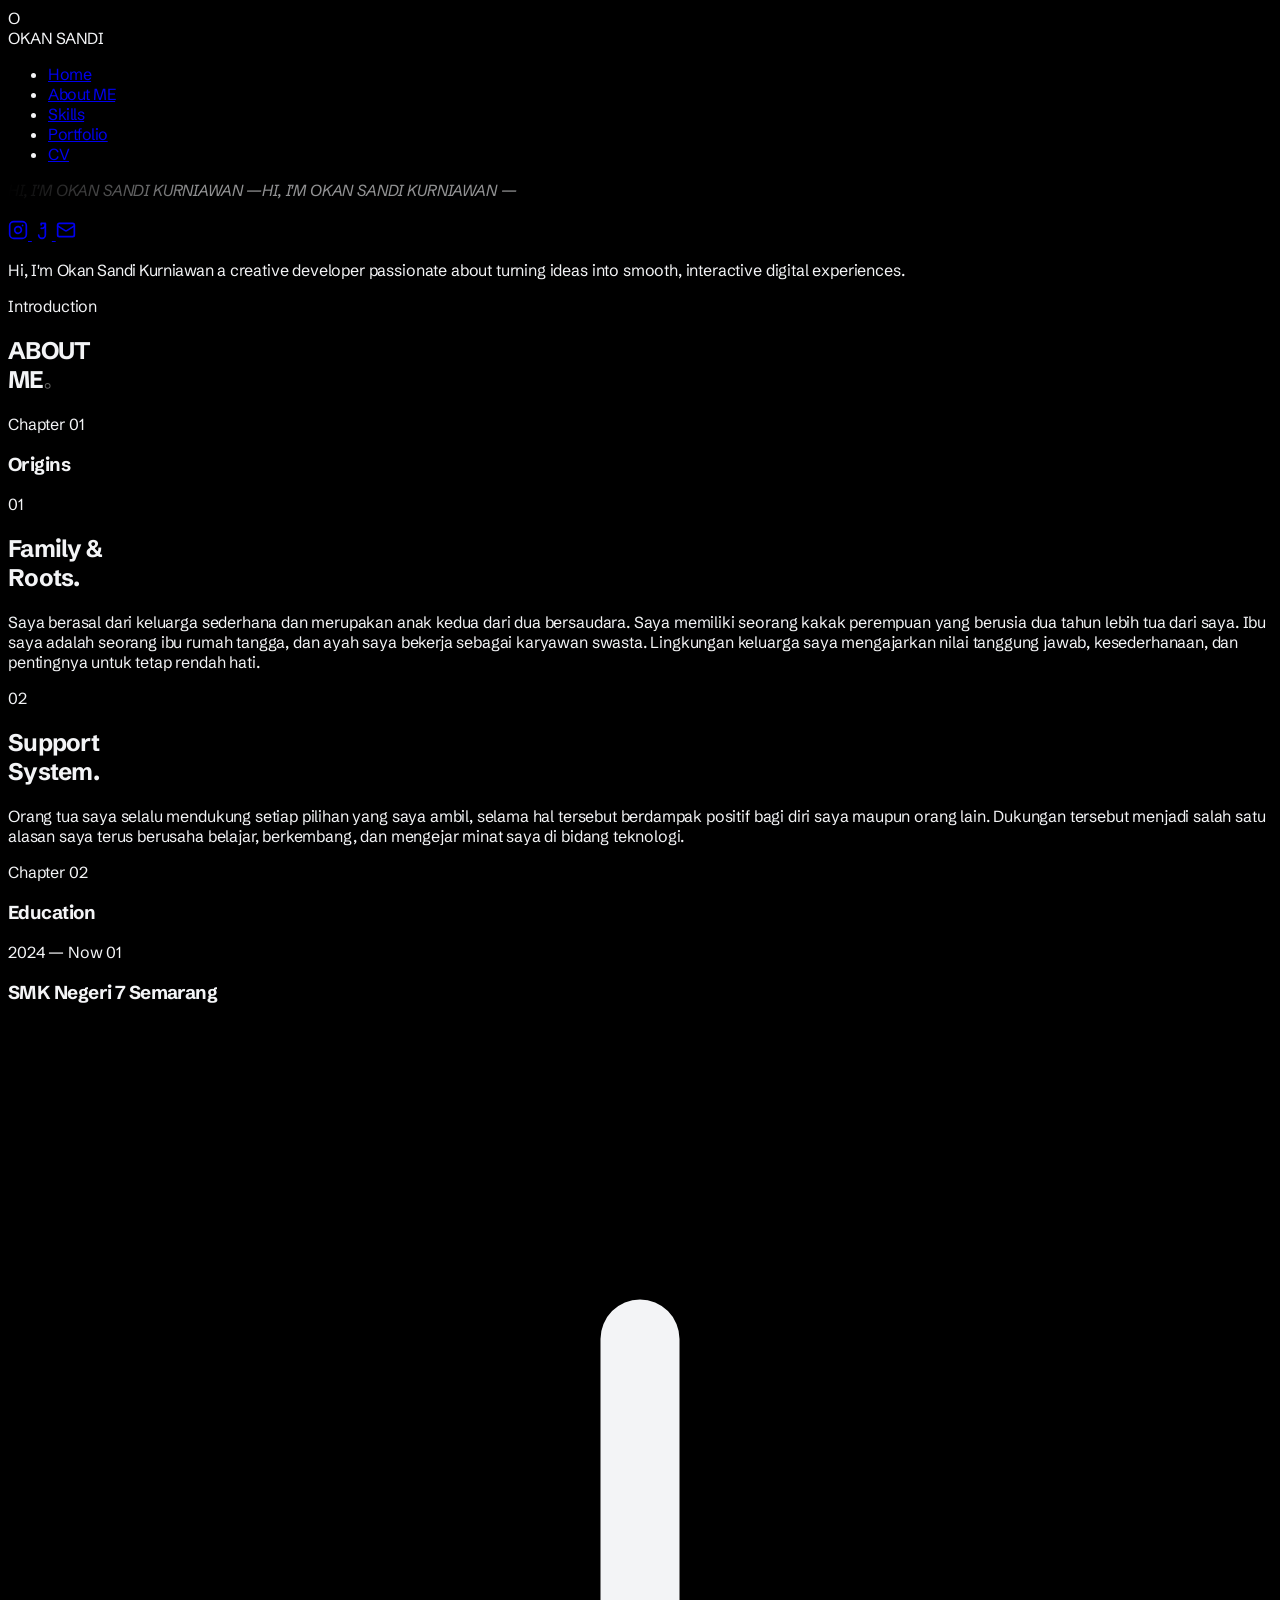
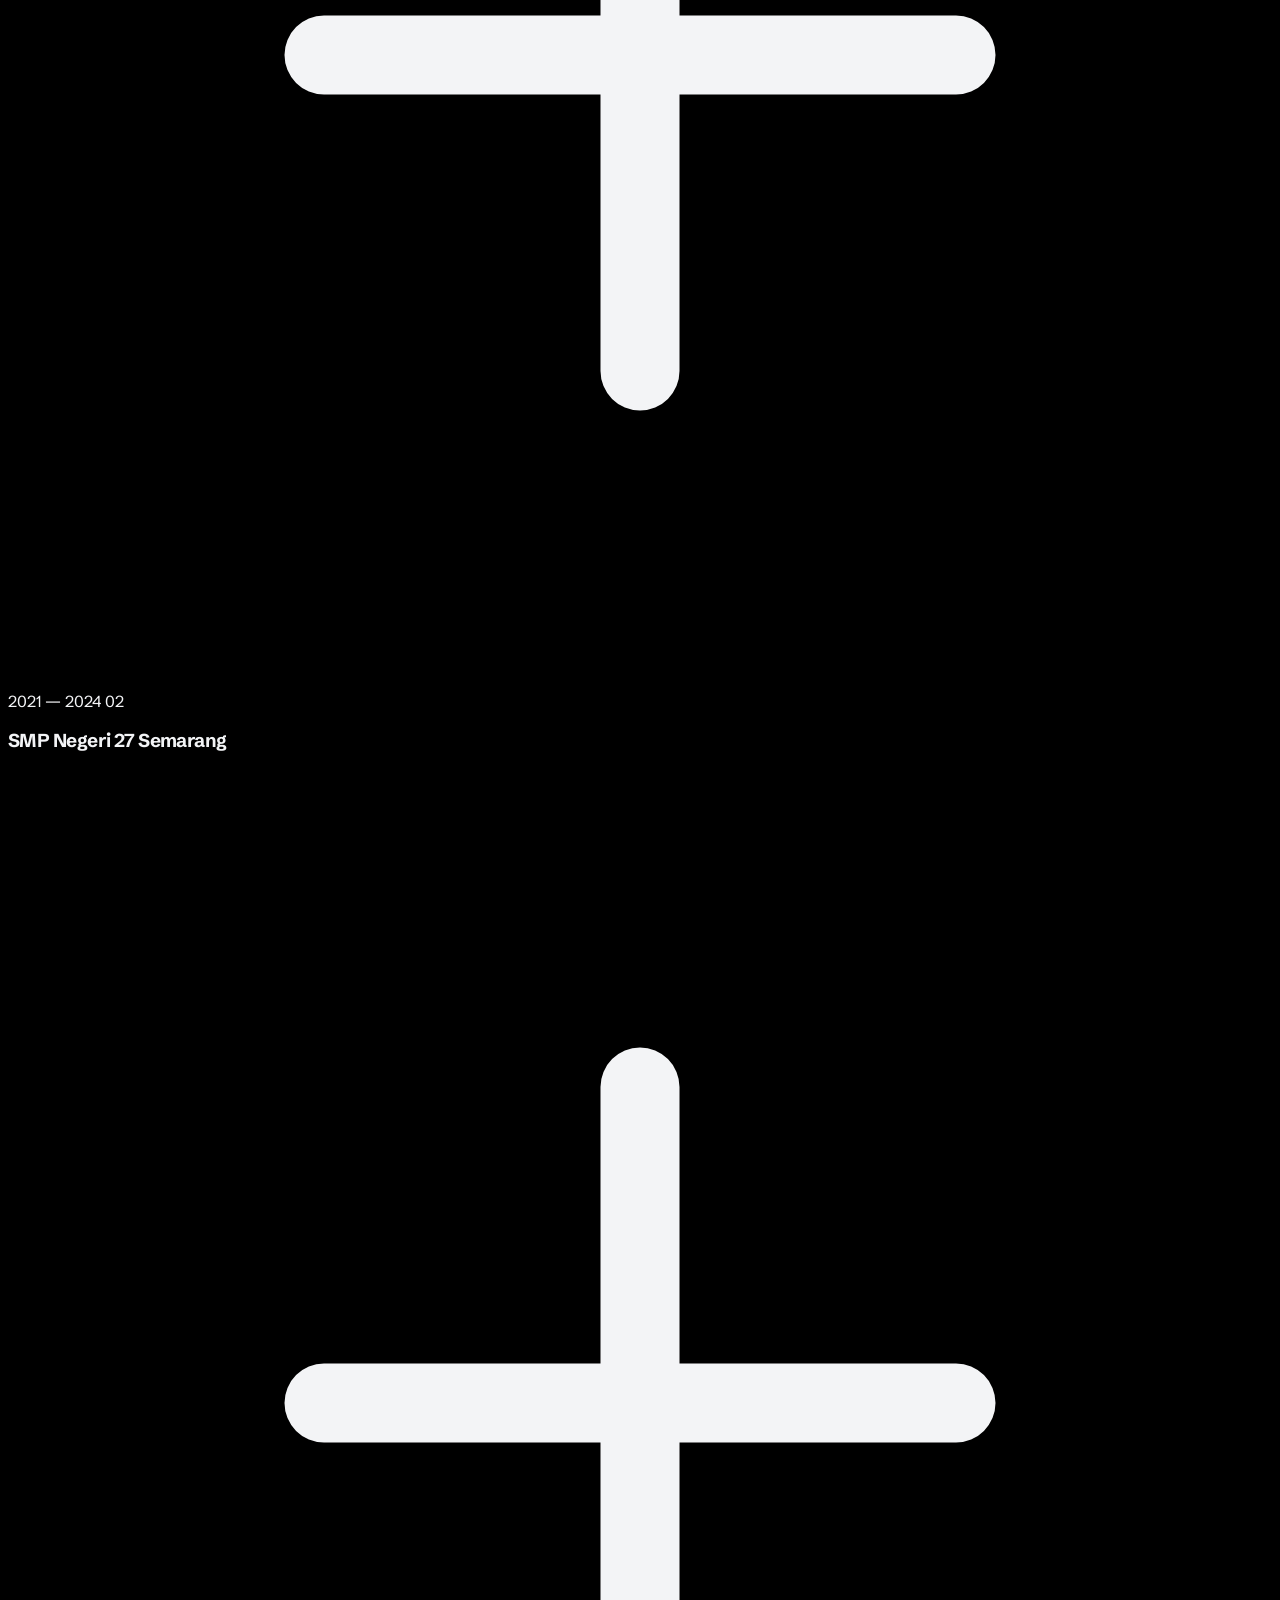
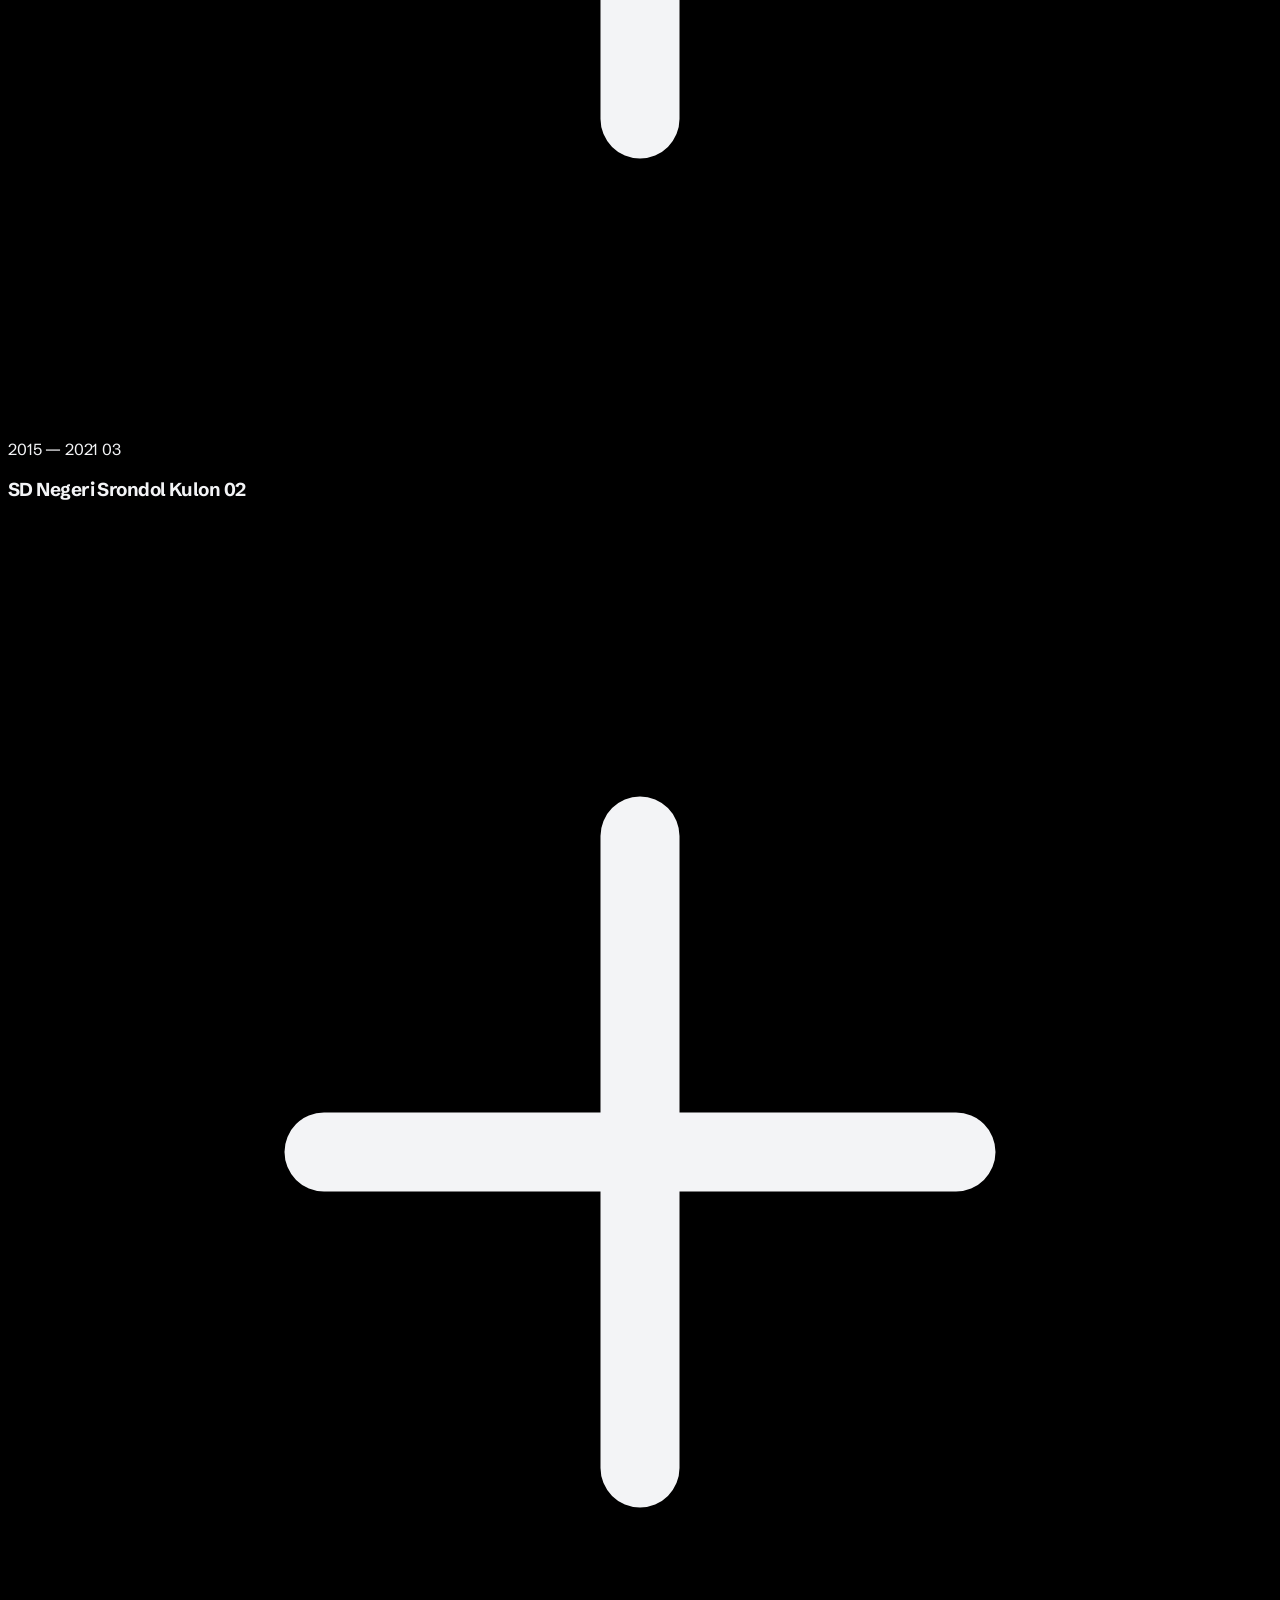
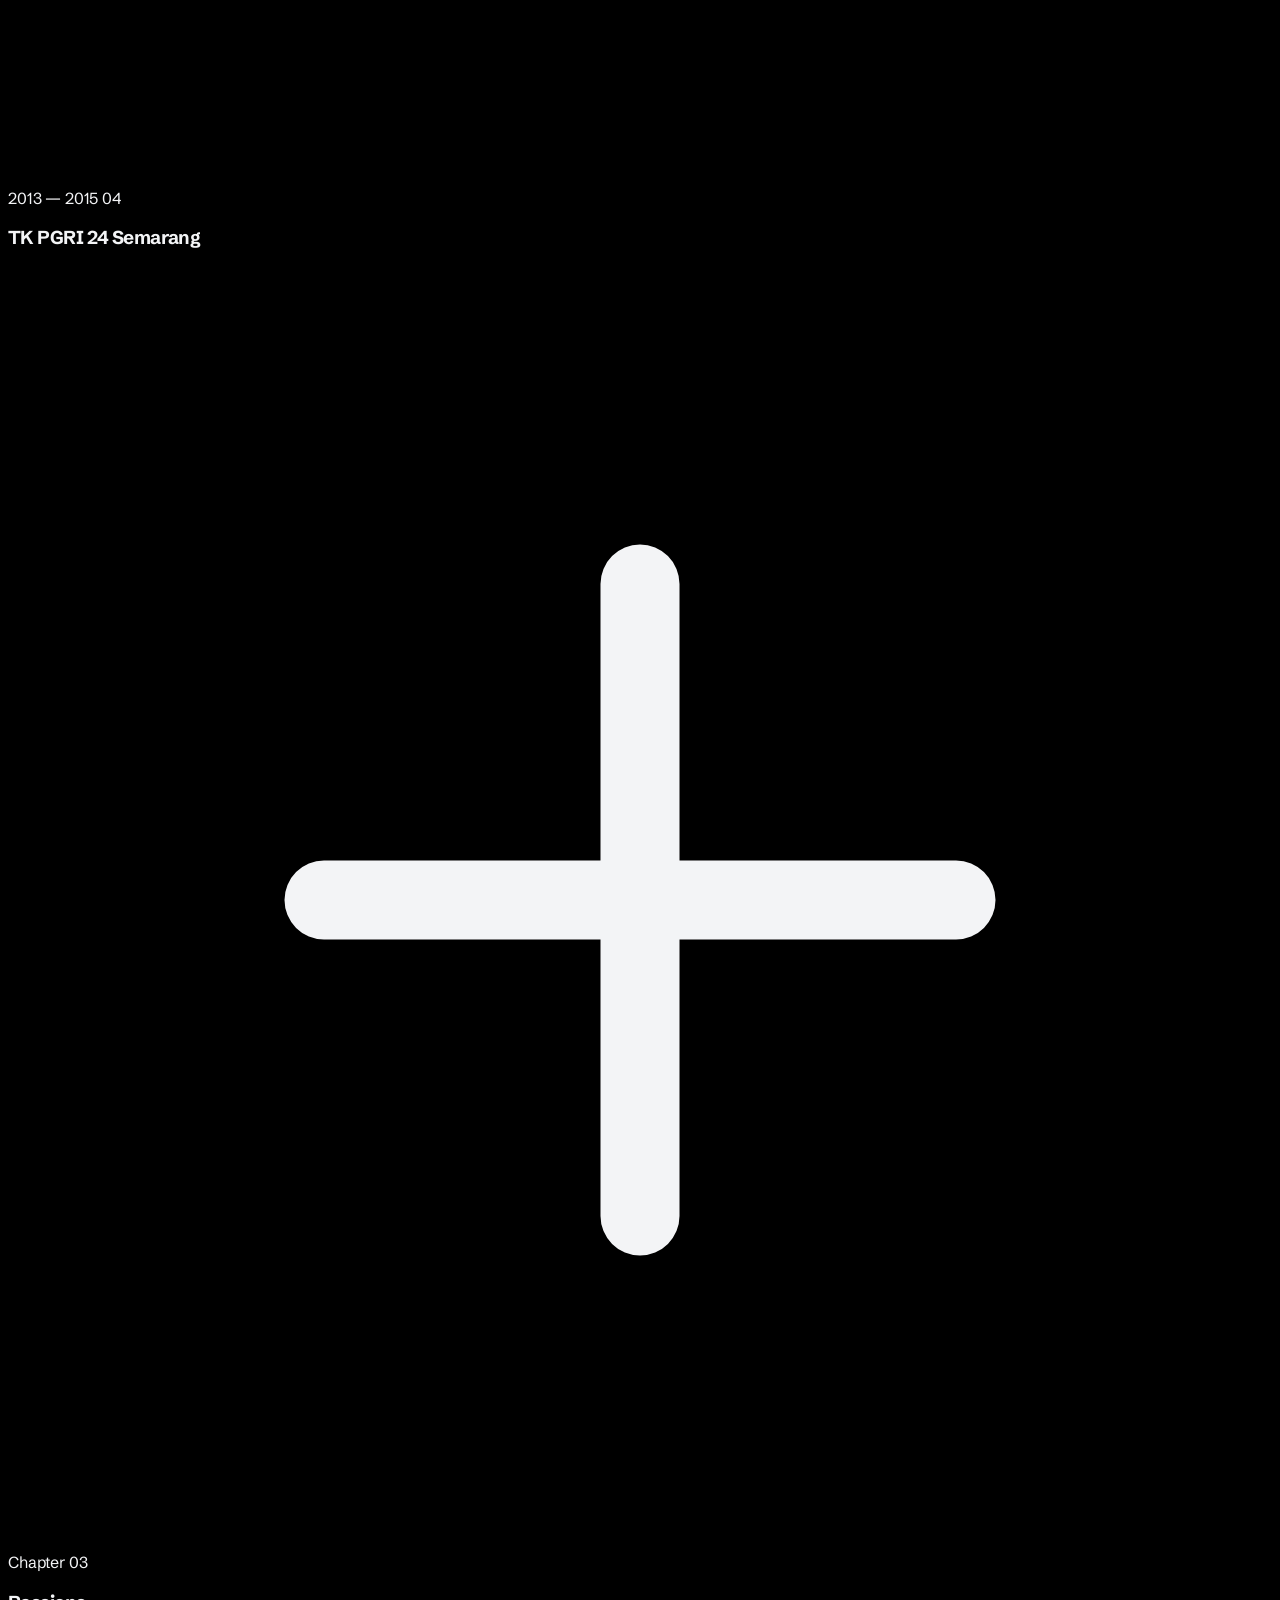
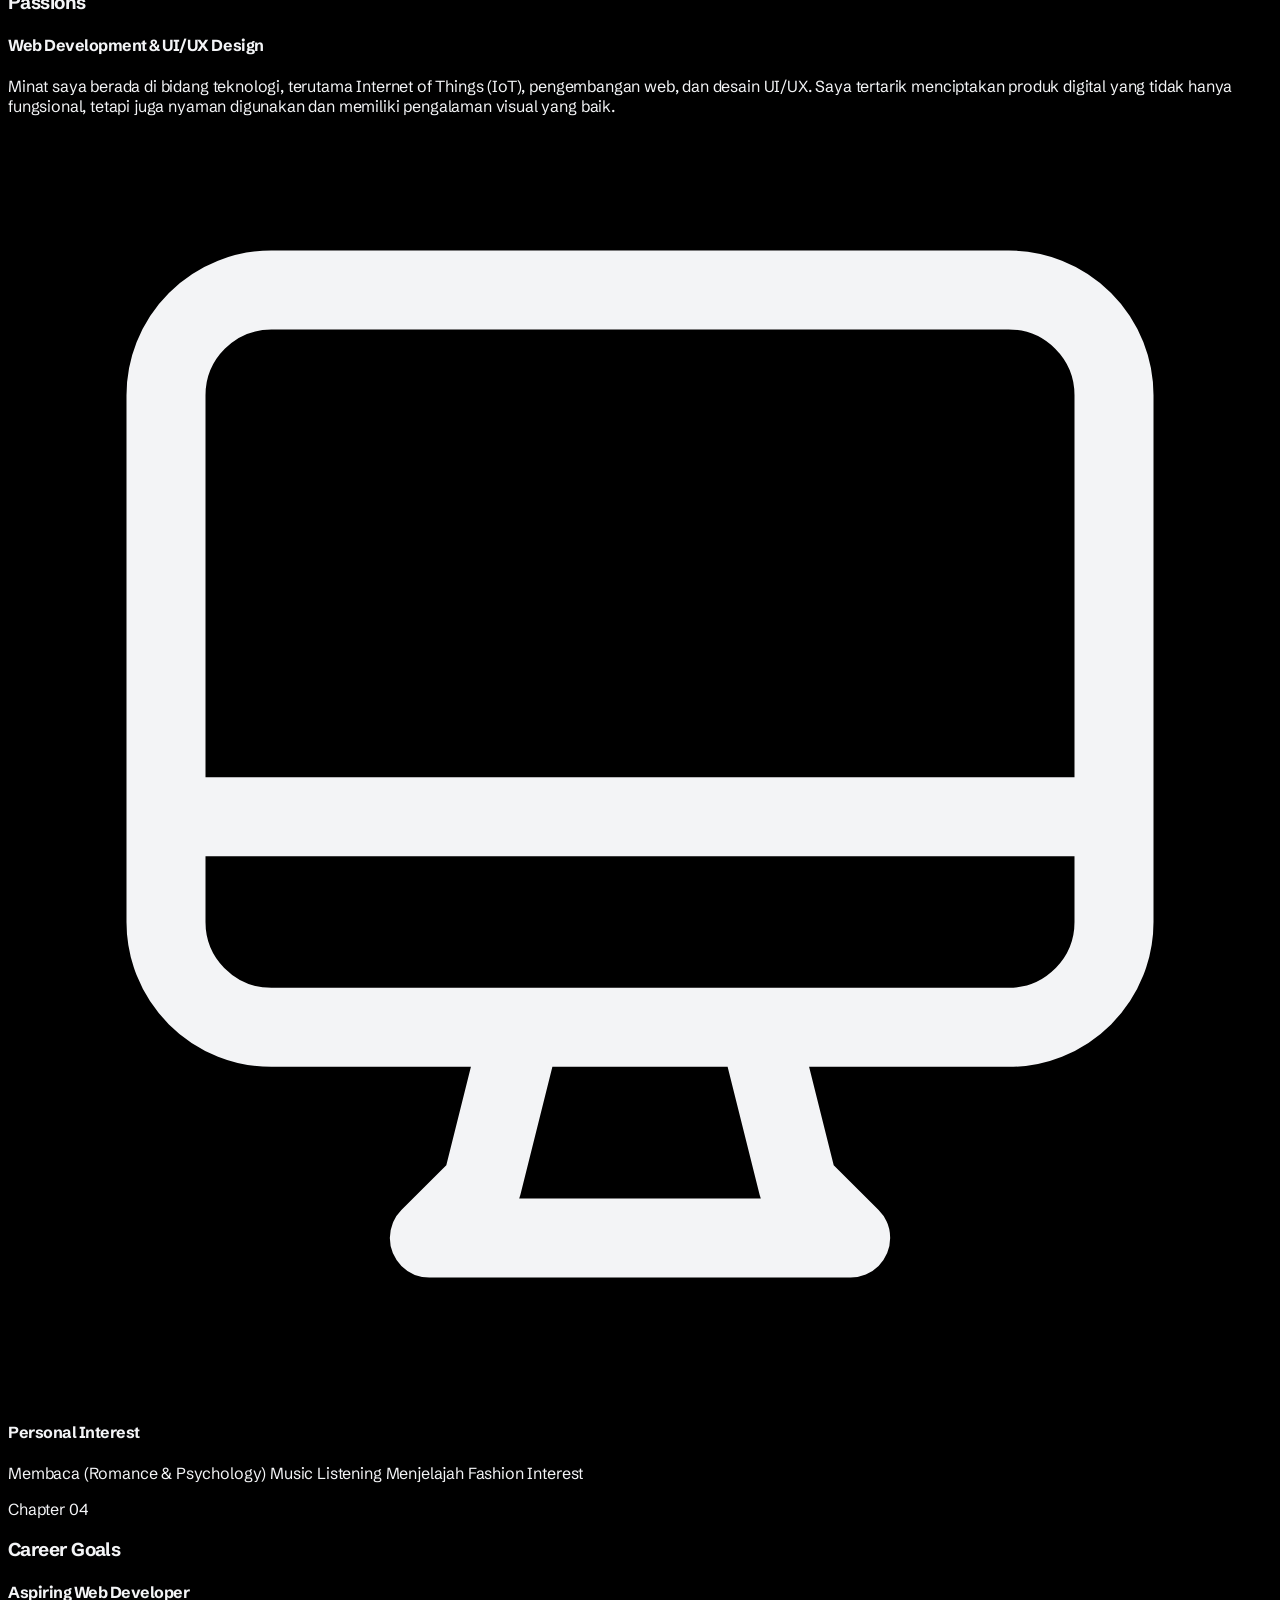
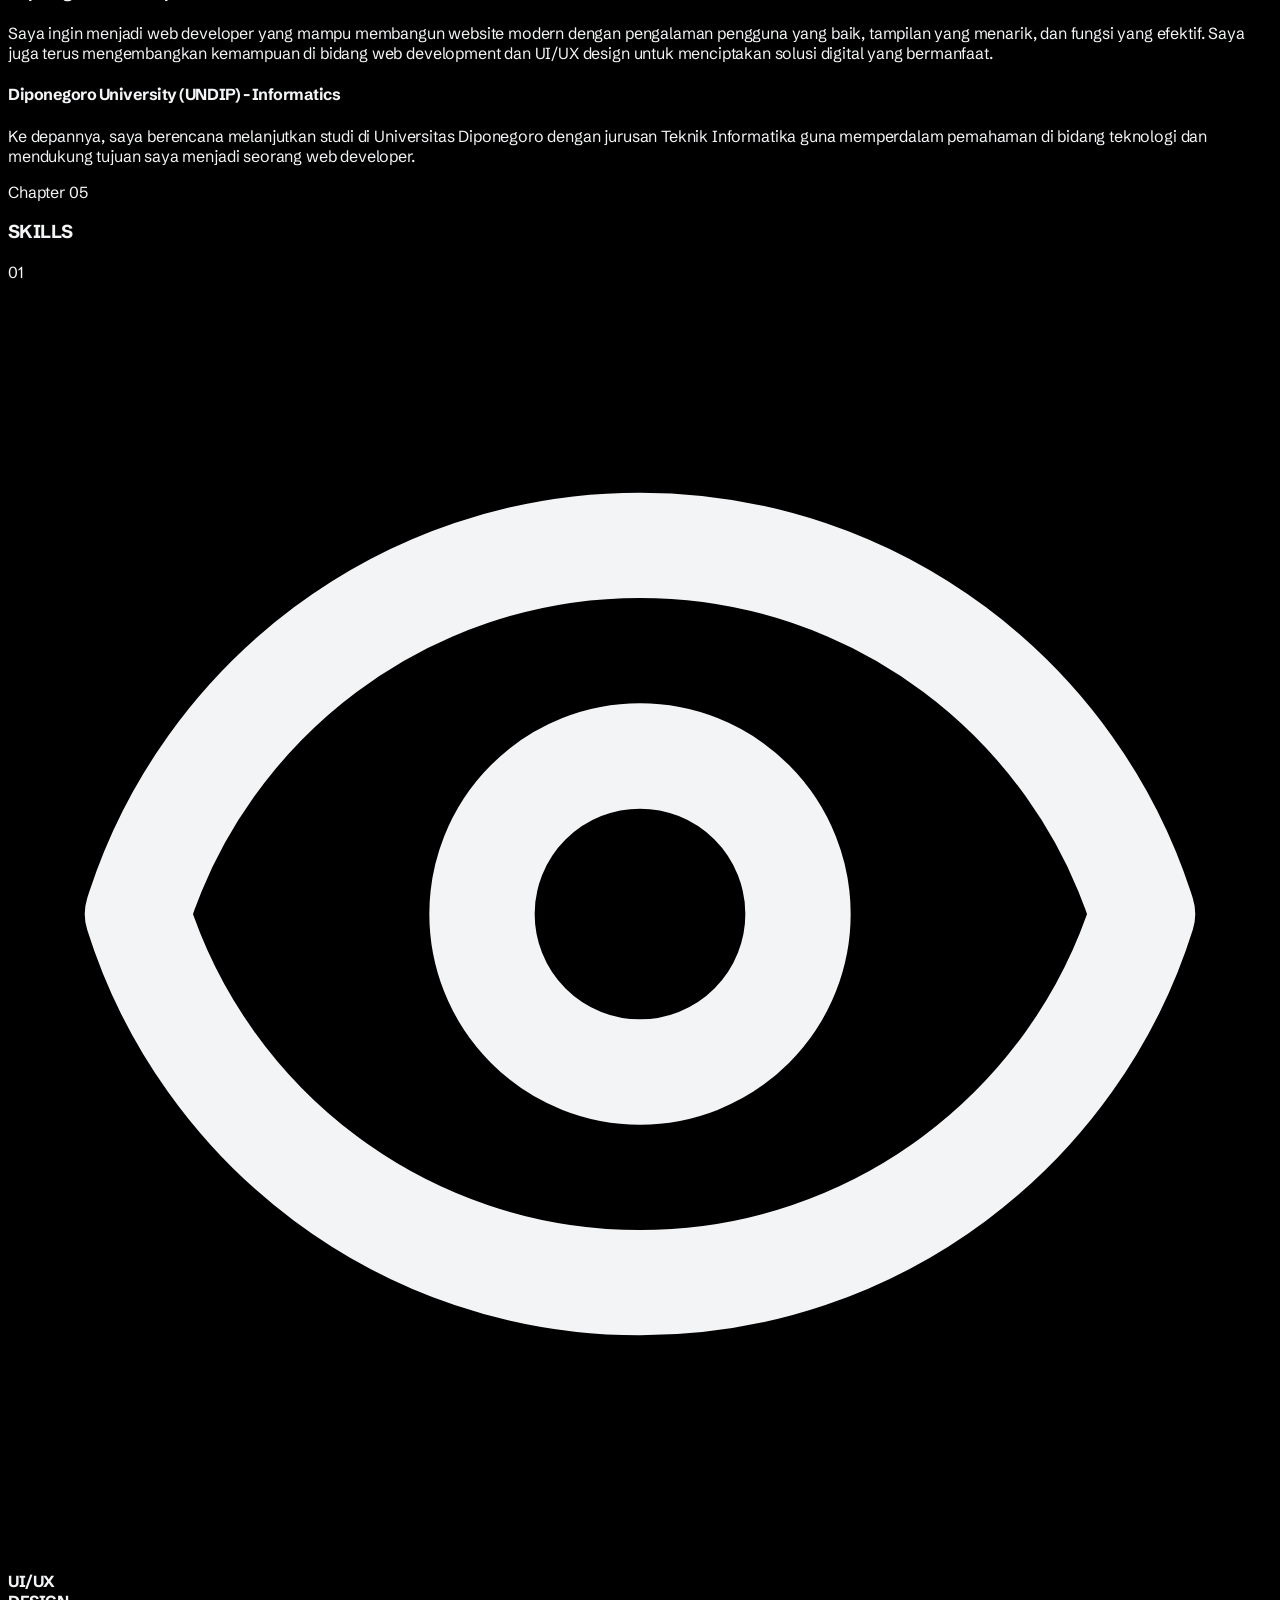
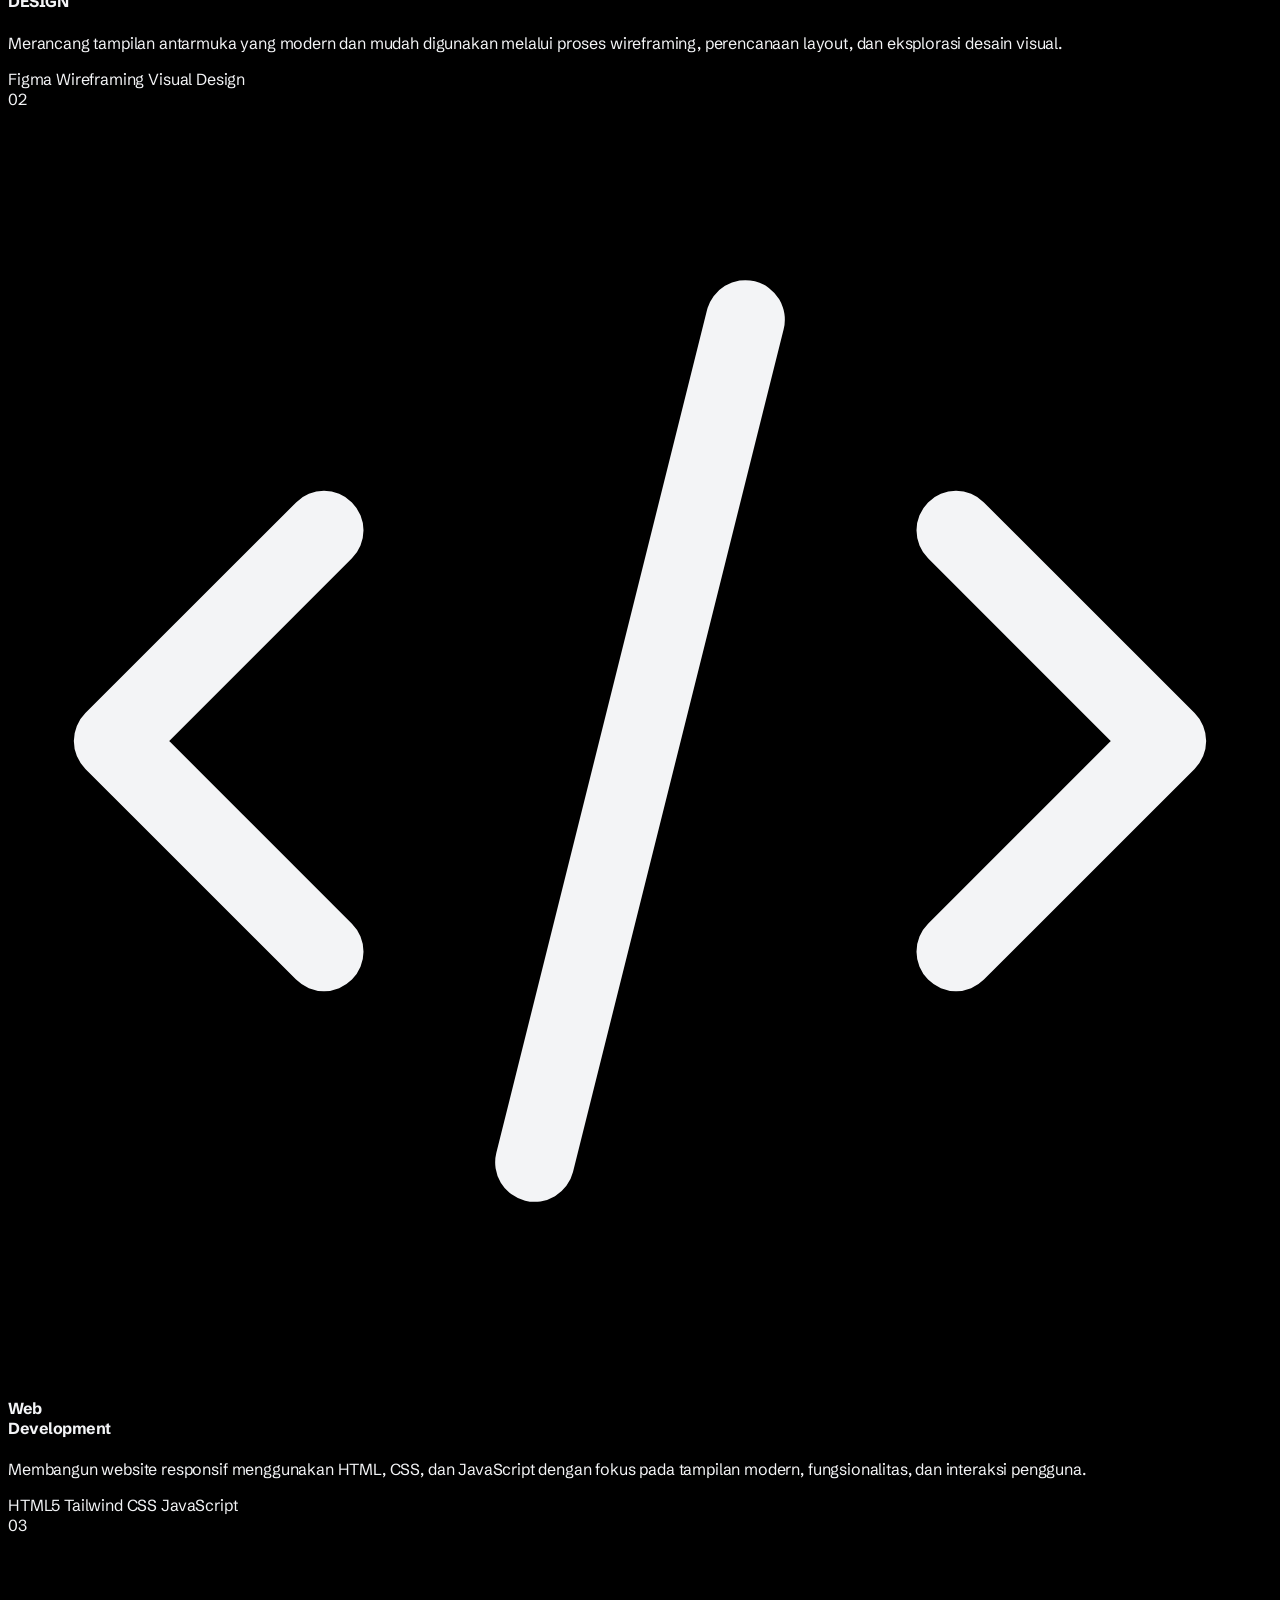
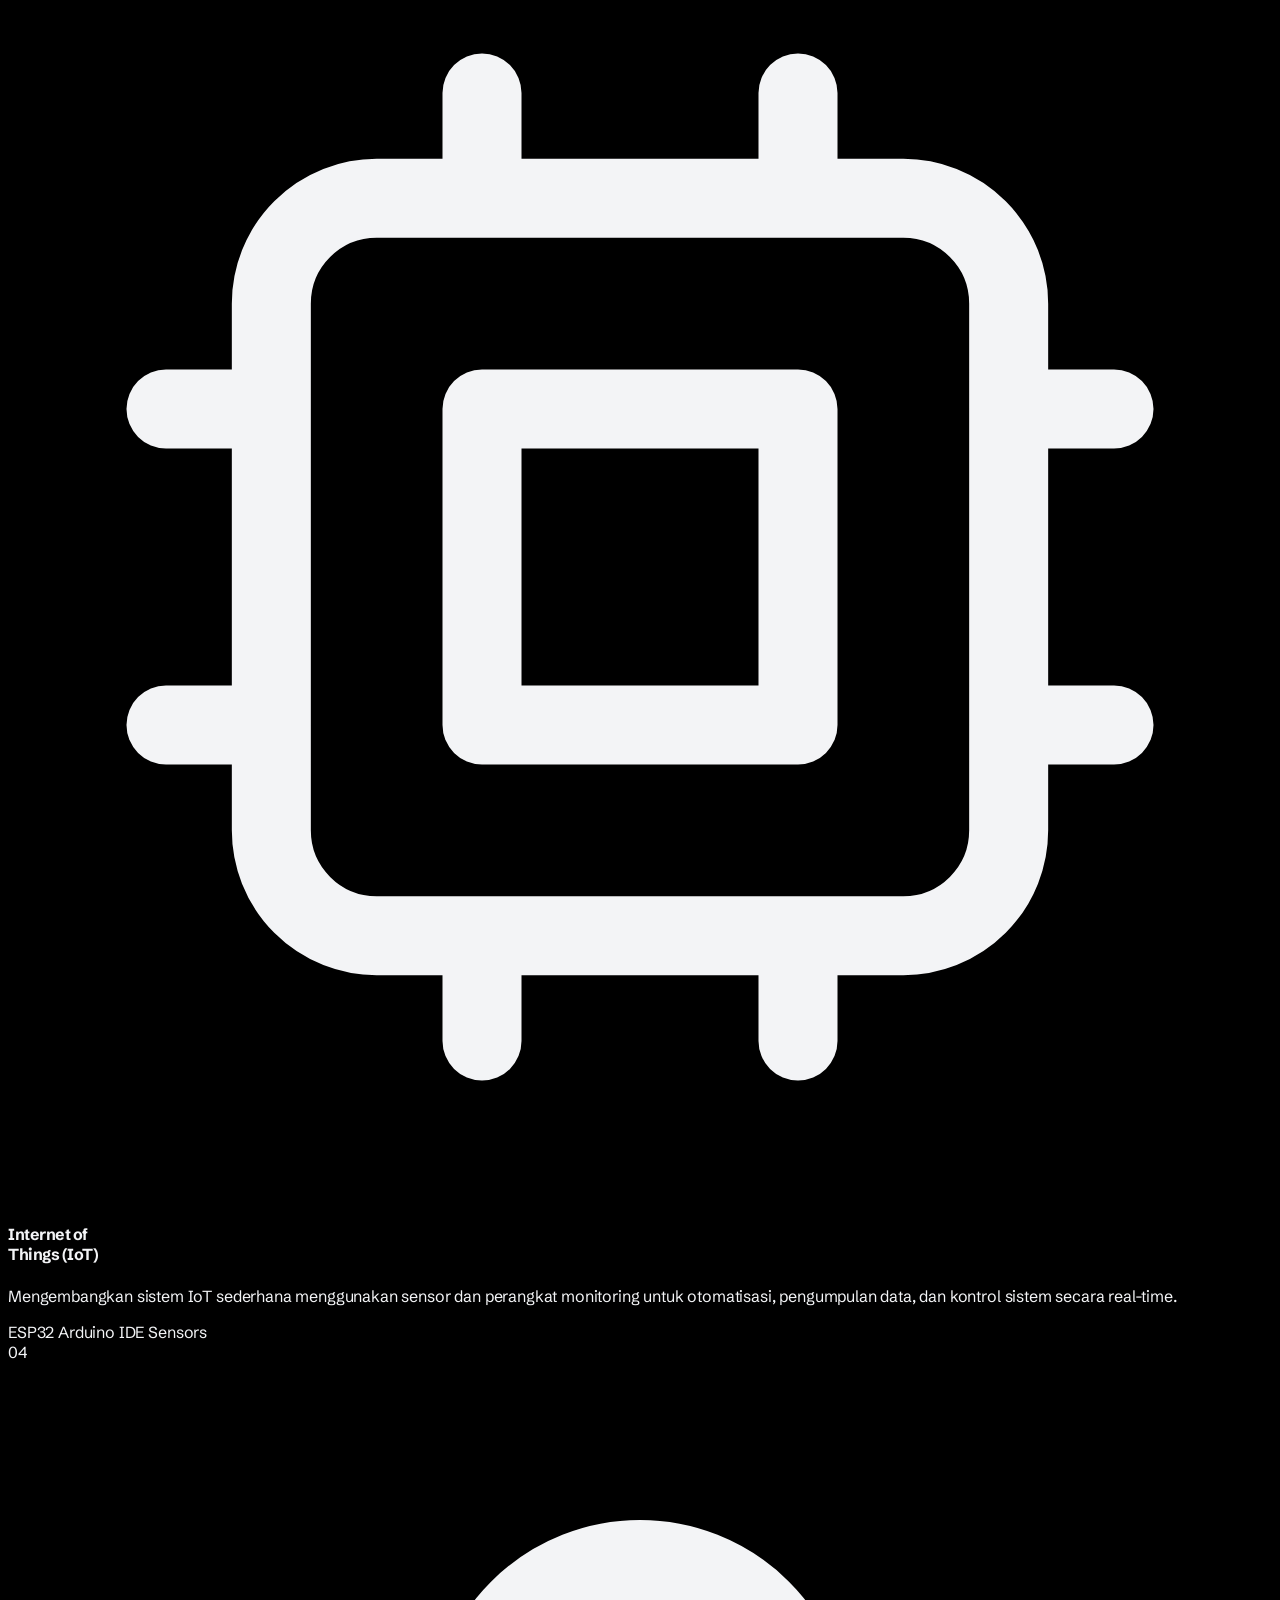
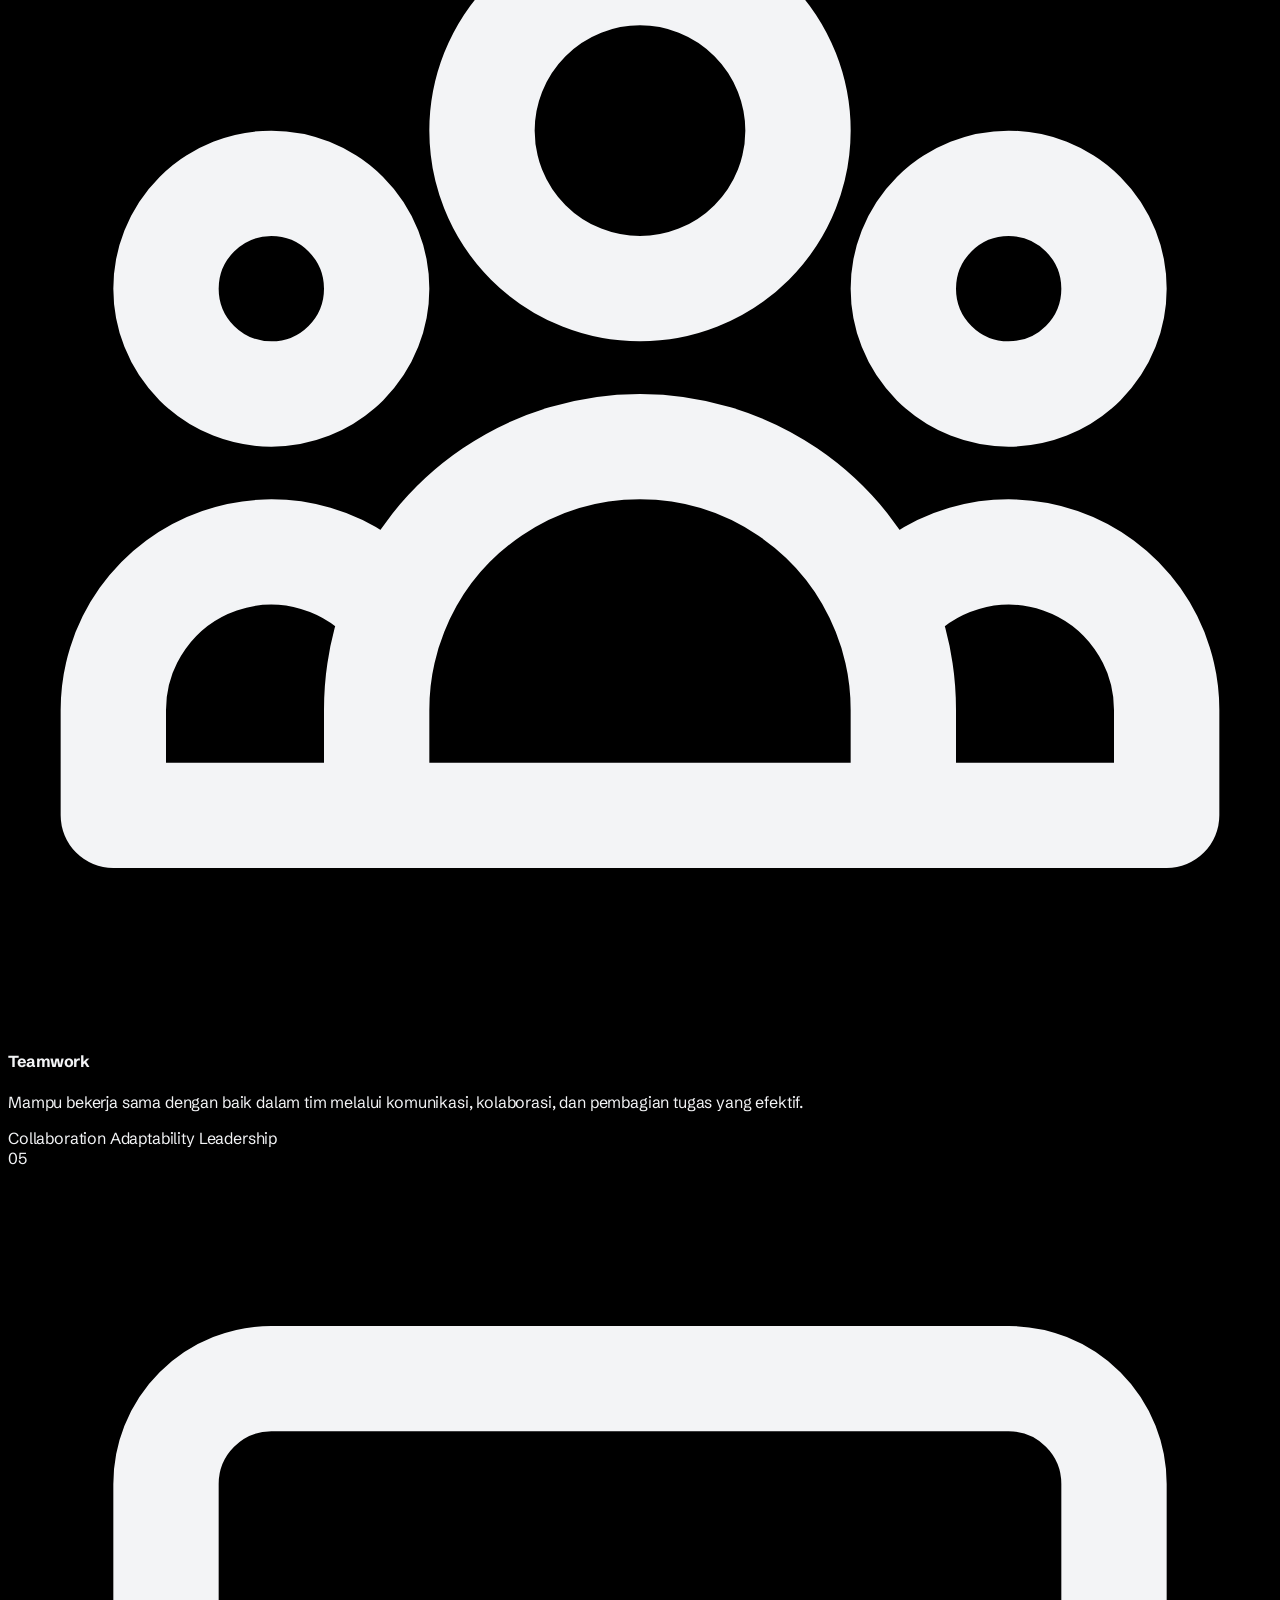
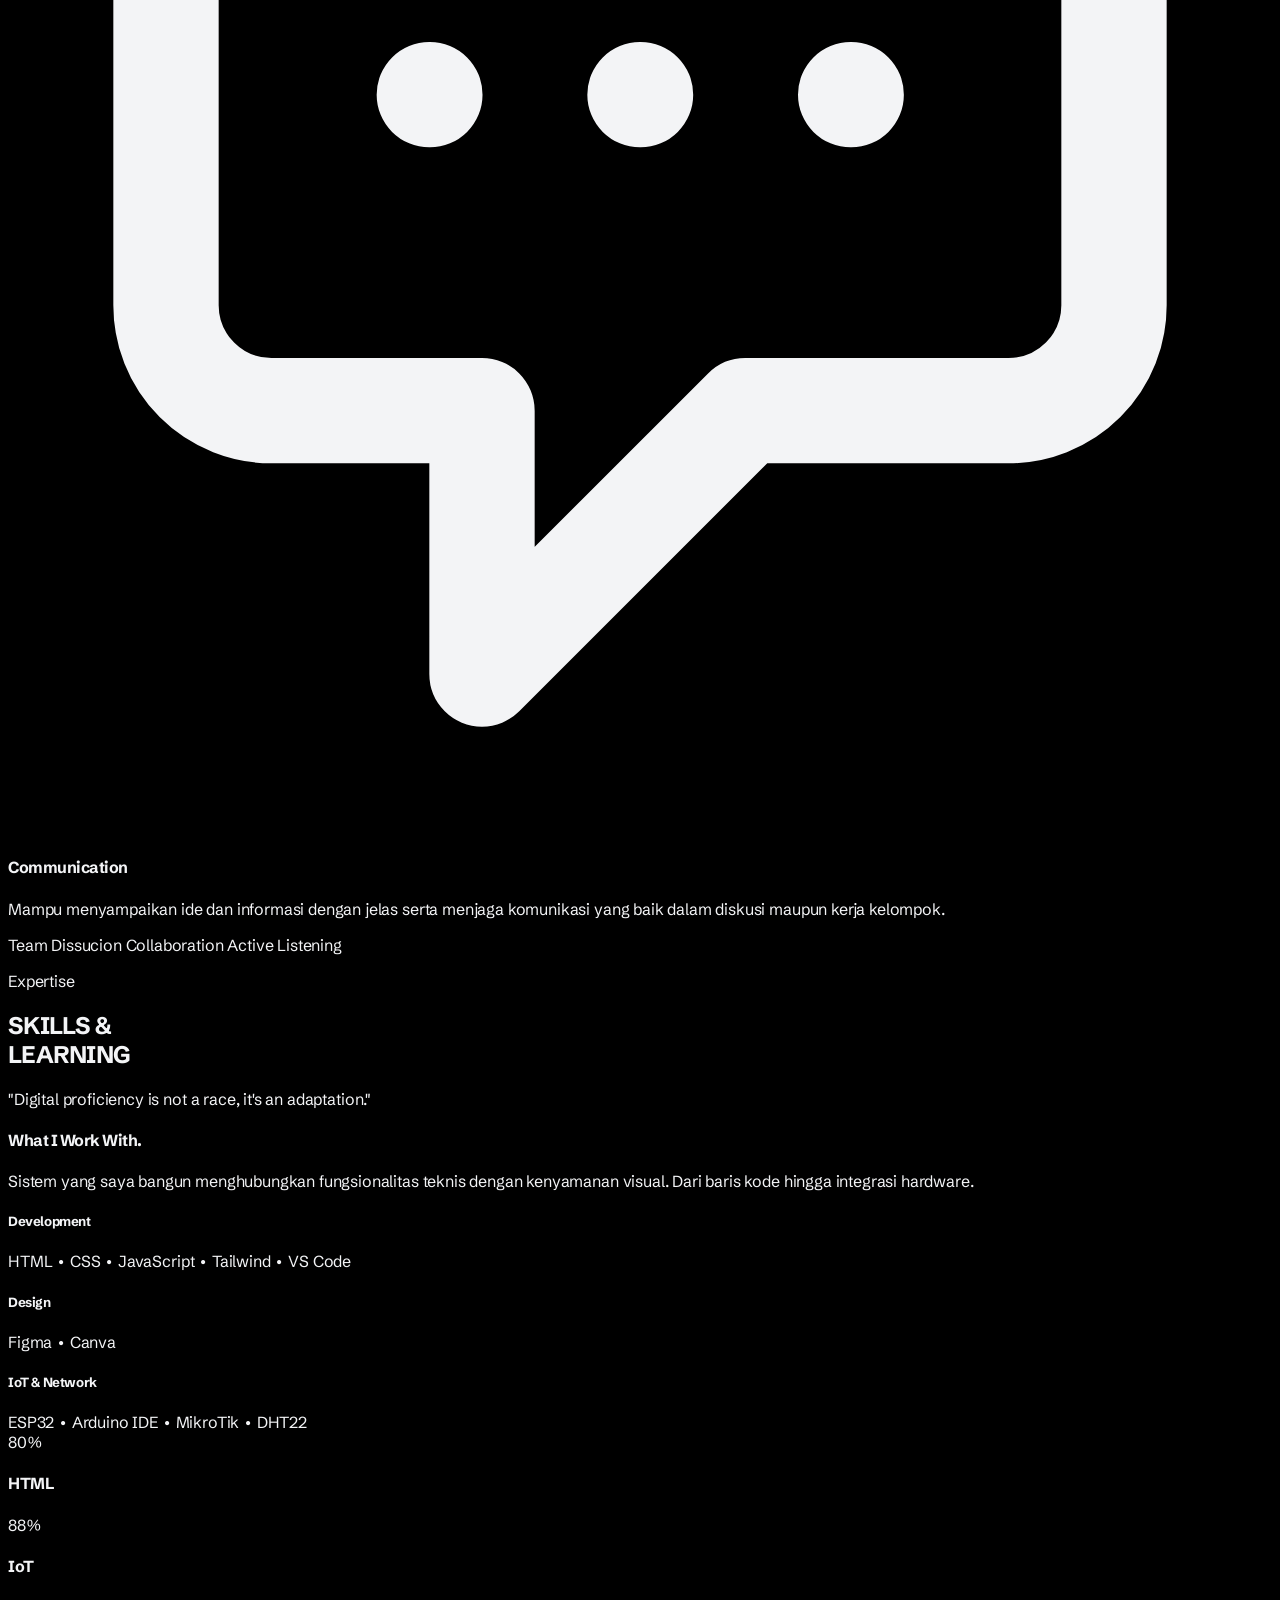
==== index.html @ e8606a18 "yuk" ====
<!doctype html>
<html lang="id">
  <head>
    <meta charset="UTF-8" />
    <meta name="viewport" content="width=device-width, initial-scale=1.0" />
    <title>Okan Sandi | Personal Branding</title>
    <script src="https://cdn.tailwindcss.com"></script>
    <!-- Lucide Icons -->
    <script src="https://unpkg.com/lucide@latest"></script>
    <link rel="preconnect" href="https://fonts.googleapis.com">
<link rel="preconnect" href="https://fonts.gstatic.com" crossorigin>
<link href="https://fonts.googleapis.com/css2?family=Schibsted+Grotesk:ital,wght@0,400..900;1,400..900&display=swap" rel="stylesheet">
    <link rel="stylesheet" href="style.css" />
  </head>
  <body class="text-gray-100 antialiased bg-black">
    <nav
      id="navbar"
      class="fixed top-0 w-full z-50 px-6 md:px-10 py-6 flex justify-between items-center text-white transition-all duration-500 pointer-events-none"
    >
      <div id="nav-logo" class="flex items-center gap-2 opacity-0 invisible transition-all duration-700 transform -translate-x-10 pointer-events-auto" style="mix-blend-mode: difference;">
        <div class="w-8 h-8 bg-white rounded-lg flex items-center justify-center">
          <span class="text-black font-black text-xl leading-none">O</span>
        </div>
        <div class="text-2xl font-black tracking-tighter">OKAN SANDI</div>
      </div>
      
      <div id="nav-menu-container" class="flex-1 flex justify-end pointer-events-auto">
        <ul id="nav-menu" class="w-full flex justify-between md:justify-around transition-all duration-1000 ease-[cubic-bezier(0.23,1,0.32,1)] font-bold text-[10px] md:text-xs uppercase tracking-[0.3em] origin-right">
          <li class="relative group">
            <a href="#home" class="nav-link py-2 transition-colors duration-300">Home</a>
            <span class="absolute bottom-0 left-0 w-0 h-[1.5px] bg-white transition-all duration-500 group-hover:w-full nav-indicator"></span>
          </li>
          <li class="relative group">
            <a href="#about" class="nav-link py-2 transition-colors duration-300">About ME</a>
            <span class="absolute bottom-0 left-0 w-0 h-[1.5px] bg-white transition-all duration-500 group-hover:w-full nav-indicator"></span>
          </li>
          <li class="relative group">
            <a href="#skills" class="nav-link py-2 transition-colors duration-300">Skills</a>
            <span class="absolute bottom-0 left-0 w-0 h-[1.5px] bg-white transition-all duration-500 group-hover:w-full nav-indicator"></span>
          </li>
          <li class="relative group">
            <a href="#portfolio" class="nav-link py-2 transition-colors duration-300">Portfolio</a>
            <span class="absolute bottom-0 left-0 w-0 h-[1.5px] bg-white transition-all duration-500 group-hover:w-full nav-indicator"></span>
          </li>
          <li class="relative group">
            <a href="#cv" class="nav-link py-2 transition-colors duration-300">CV</a>
            <span class="absolute bottom-0 left-0 w-0 h-[1.5px] bg-white transition-all duration-500 group-hover:w-full nav-indicator"></span>
          </li>
        </ul>
      </div>
    </nav>

    <main
      id="home"
      class="h-screen relative bg-black flex items-center justify-center overflow-hidden"
    >
      <!-- 1. Running Text (Marquee) - Di depan foto -->
      <div class="marquee-container absolute top-1/2 left-0 w-full z-20 pointer-events-none transform -translate-y-1/2 overflow-hidden">
        <div class="marquee-content flex whitespace-nowrap">
          <span class="marquee-text text-[14vw] font-serif italic text-white opacity-90 leading-none tracking-tighter uppercase mr-10">HI, I'M OKAN SANDI KURNIAWAN —</span>
          <span class="marquee-text text-[14vw] font-serif italic text-white opacity-90 leading-none tracking-tighter uppercase mr-10">HI, I'M OKAN SANDI KURNIAWAN —</span>
        </div>
      </div>

      <!-- 2. Main Photo - Di belakang running text -->
      <div class="absolute top-0 left-1/2 -translate-x-1/2 w-full md:w-1/3 h-full z-10 flex items-center justify-center pointer-events-none">
        <div class="w-full h-auto aspect-[3/4] bg-zinc-900 overflow-hidden relative rounded-2xl shadow-2xl">
           <img src="" class="w-full h-full object-cover grayscale brightness-75 mix-blend-lighten opacity-90">
           <div class="absolute inset-0 bg-gradient-to-t from-black via-transparent to-transparent"></div>
        </div>
      </div>

      <!-- 3. UI Content (Socials & Stats) - Paling depan -->
      <div class="container mx-auto px-6 md:px-12 flex flex-col md:flex-row items-end justify-between relative z-30 h-full pb-20">
        <!-- Left Side: Description & Socials -->
        <div class="w-full md:w-1/4 mb-10 md:mb-0 text-left">
          <div class="flex gap-4 mb-6">
            <a href="#" class="w-10 h-10 rounded-full border border-zinc-800 flex items-center justify-center hover:bg-white hover:text-black hover:border-white transition-all group" title="Instagram">
              <svg xmlns="http://www.w3.org/2000/svg" width="20" height="20" viewBox="0 0 24 24" fill="none" stroke="currentColor" stroke-width="2" stroke-linecap="round" stroke-linejoin="round" class="lucide lucide-instagram"><rect width="20" height="20" x="2" y="2" rx="5" ry="5"/><path d="M16 11.37A4 4 0 1 1 12.63 8 4 4 0 0 1 16 11.37z"/><line x1="17.5" x2="17.51" y1="6.5" y2="6.5"/></svg>
            </a>
            <a href="#" class="w-10 h-10 rounded-full border border-zinc-800 flex items-center justify-center hover:bg-white hover:text-black hover:border-white transition-all group" title="TikTok">
              <svg xmlns="http://www.w3.org/2000/svg" width="20" height="20" viewBox="0 0 24 24" fill="none" stroke="currentColor" stroke-width="2" stroke-linecap="round" stroke-linejoin="round" class="lucide lucide-music-2"><path d="M8 18a4 4 0 1 0 8 0V4h-5v2"/><path d="M11 10c3 0 5-2 5-5"/></svg>
            </a>
            <a href="mailto:your@email.com" class="w-10 h-10 rounded-full border border-zinc-800 flex items-center justify-center hover:bg-white hover:text-black hover:border-white transition-all group" title="Email">
              <svg xmlns="http://www.w3.org/2000/svg" width="20" height="20" viewBox="0 0 24 24" fill="none" stroke="currentColor" stroke-width="2" stroke-linecap="round" stroke-linejoin="round" class="lucide lucide-mail"><rect width="20" height="16" x="2" y="4" rx="2"/><path d="m22 7-8.97 5.7a1.94 1.94 0 0 1-2.06 0L2 7"/></svg>
            </a>
          </div>
          <p class="text-sm md:text-base text-zinc-300 leading-relaxed font-light">
            Hi, I'm <span class="text-white font-bold">Okan Sandi Kurniawan</span> a creative developer passionate about turning ideas into smooth, interactive digital experiences.
          </p>
        </div>

        <!-- Right Side: Spacing/Empty -->
        <div class="w-full md:w-1/4"></div>
      </div>
    </main>

    <!-- Spacer and About Title -->
    <div class="h-[30vh] bg-black"></div>
    <div id="about" class="px-8 md:px-16 mb-24">
      <div class="container mx-auto border-t border-zinc-900 pt-24">
        <p class="text-[10px] tracking-[0.4em] uppercase text-zinc-600 mb-6">Introduction</p>
        <h2 class="text-7xl md:text-[10vw] font-black leading-[0.8] uppercase tracking-tighter flex flex-wrap items-baseline gap-x-6">
          ABOUT <br>
          <span class="text-white">ME</span><span class="text-outline italic font-serif text-[8vw] md:text-[8vw] ml-2">.</span>
        </h2>
      </div>
    </div>

    <!-- About Me Section -->
    <section class="py-24 px-8 md:px-16 bg-black">
      <div class="container mx-auto">
        <!-- Sticky Scroll Section -->
        <div class="space-y-32">
          <!-- Chapter 01 ORIGINS -->
          <div class="grid grid-cols-1 md:grid-cols-12 gap-8 md:gap-16">
            <div class="md:col-span-4 lg:col-span-3">
              <div class="sticky top-28 self-start">
                <p
                  class="text-[10px] tracking-[0.4em] uppercase text-zinc-600 mb-2"
                >
                  Chapter 01
                </p>
                <h3
                  class="text-4xl md:text-5xl font-extrabold uppercase tracking-tighter text-white"
                >
                  Origins
                </h3>
              </div>
            </div>

        <div class="md:col-span-8 lg:col-span-9">
  <div class="space-y-24 md:space-y-32"> 
    
    <div class="flex flex-col items-end">
      <span class="text-[9px] tracking-[0.5em] text-zinc-700 uppercase mb-4">01</span>
      <h2 class="text-4xl md:text-3xl font-black uppercase tracking-tighter leading-[0.85] text-white">
        Family & <br />
        Roots.
      </h2>
      <p class="mt-6 max-w-sm text-sm text-zinc-400 leading-relaxed tracking-wider text-right">
        Saya berasal dari keluarga sederhana dan merupakan anak kedua dari dua bersaudara. Saya memiliki seorang kakak perempuan yang berusia dua tahun lebih tua dari saya.
      Ibu saya adalah seorang ibu rumah tangga, dan ayah saya bekerja sebagai karyawan swasta. Lingkungan keluarga saya mengajarkan nilai tanggung jawab, kesederhanaan, dan pentingnya untuk tetap rendah hati.
      </p>
    </div>

    <div class="flex flex-col items-start" >
      <span class="text-[9px] tracking-[0.5em] text-zinc-700 uppercase mb-4" >02</span>
      <h2 class="text-4xl md:text-3xl font-black uppercase tracking-tighter leading-[0.85] text-white" >
        Support <br />
        System.
      </h2>
      <p class="mt-6 max-w-sm text-sm text-zinc-400 leading-relaxed tracking-wider text-left" >
        Orang tua saya selalu mendukung setiap pilihan yang saya ambil, selama hal tersebut berdampak positif
         bagi diri saya maupun orang lain. Dukungan tersebut menjadi salah satu alasan saya terus berusaha belajar, 
         berkembang, dan mengejar minat saya di bidang teknologi.
      </p>
    </div>

  </div>
</div>
            </div>
          </div>

          <!-- Chapter 02: Education -->
          <div class="grid grid-cols-1 md:grid-cols-12 gap-8 md:gap-16 border-t border-zinc-900 pt-32">
            <div class="md:col-span-4 lg:col-span-3">
              <div class="sticky top-28 self-start">
                <p class="text-[10px] tracking-[0.4em] uppercase text-zinc-600 mb-2">Chapter 02</p>
                <h3 class="text-4xl md:text-5xl font-extrabold uppercase tracking-tighter text-white">Education</h3>
              </div>
            </div>

            <div class="md:col-span-8 lg:col-span-9">
              
              <!-- ITEM 01: SMK Negeri 7 -->
              <div class="education-item group border-b border-zinc-900/50 py-10 cursor-pointer" data-image="logo smkn 7 semarang.jpg">
                <div class="flex items-center justify-between transition-all duration-700">
                  <div class="flex items-center gap-6">
                    <div class="flex flex-col min-w-[80px]">
                      <span class="text-zinc-600 font-mono text-[9px] group-hover:text-zinc-400 transition-colors duration-500">2024 — Now</span>
                      <span class="text-zinc-500 font-mono text-[10px] item-number group-hover:text-white transition-colors duration-500">01</span>
                    </div>
                    <h3 class="text-2xl md:text-3xl font-bold uppercase tracking-tighter transition-all duration-700 group-hover:translate-x-3 text-zinc-400 group-hover:text-white">
                      SMK Negeri 7 Semarang
                    </h3>
                  </div>
                  <div class="p-2">
                    <svg class="w-5 h-5 transition-all duration-700 accordion-icon text-zinc-600 group-hover:text-white" fill="none" stroke="currentColor" viewBox="0 0 24 24">
                      <path stroke-linecap="round" stroke-linejoin="round" stroke-width="1.5" d="M12 6v6m0 0v6m0-6h6m-6 0H6"/>
                    </svg>
                  </div>
                </div>
                <div class="accordion-content max-h-0 opacity-0 overflow-hidden transition-all duration-500 ease-in-out">
                  <div class="py-6 pl-24 text-zinc-400">
                    <p class="text-[10px] tracking-widest text-zinc-500 group-hover:text-white uppercase mb-3 font-bold bg-zinc-900 group-hover:bg-zinc-800 transition-all duration-500 inline-block px-2 py-1 rounded">Sistem Informasi Jaringan & Aplikasi (SIJA)</p>
                    <p class="text-sm leading-relaxed max-w-2xl font-medium text-zinc-500 group-hover:text-zinc-200 transition-colors duration-500">
                      Siswa jurusan SIJA sejak 2024. Berfokus pada pengembangan web, jaringan, dan IoT untuk membangun fondasi teknologi yang kuat.
                    </p>
                  </div>
                </div>
              </div>

              <!-- ITEM 02: SMP Negeri 27 -->
              <div class="education-item group border-b border-zinc-900/50 py-10 cursor-pointer" data-image="smp 27.png">
                <div class="flex items-center justify-between transition-all duration-700">
                  <div class="flex items-center gap-6">
                    <div class="flex flex-col min-w-[80px]">
                      <span class="text-zinc-600 font-mono text-[9px] group-hover:text-zinc-400 transition-colors duration-500">2021 — 2024</span>
                      <span class="text-zinc-500 font-mono text-[10px] item-number group-hover:text-white transition-colors duration-500">02</span>
                    </div>
                    <h3 class="text-2xl md:text-3xl font-bold uppercase tracking-tighter transition-all duration-500 group-hover:translate-x-2 opacity-30 group-hover:opacity-100">
                      SMP Negeri 27 Semarang
                    </h3>
                  </div>
                  <div class="p-2">
                    <svg class="w-5 h-5 transition-transform duration-500 accordion-icon text-zinc-500" fill="none" stroke="currentColor" viewBox="0 0 24 24">
                      <path stroke-linecap="round" stroke-linejoin="round" stroke-width="1.5" d="M12 6v6m0 0v6m0-6h6m-6 0H6"/>
                    </svg>
                  </div>
                </div>
                <div class="accordion-content max-h-0 opacity-0 overflow-hidden transition-all duration-500 ease-in-out">
                  <div class="py-6 pl-24 text-zinc-400">
                    <p class="text-[10px] tracking-widest text-zinc-600 uppercase mb-3">Graduated 2024</p>
                    <p class="text-sm leading-relaxed max-w-2xl">
                      Lulus tahun 2024 dengan minat kuat di bidang matematika.
                    </p>
                  </div>
                </div>
              </div>

              <!-- ITEM 03: SD Negeri Srondol -->
              <div class="education-item group border-b border-zinc-900/50 py-10 cursor-pointer" data-image="sdn srondol kulon 02.jpg">
                <div class="flex items-center justify-between transition-all duration-700">
                  <div class="flex items-center gap-6">
                    <div class="flex flex-col min-w-[80px]">
                      <span class="text-zinc-600 font-mono text-[9px] group-hover:text-zinc-400 transition-colors duration-500">2015 — 2021</span>
                      <span class="text-zinc-500 font-mono text-[10px] item-number group-hover:text-white transition-colors duration-500">03</span>
                    </div>
                    <h3 class="text-2xl md:text-3xl font-bold uppercase tracking-tighter transition-all duration-500 group-hover:translate-x-2 opacity-30 group-hover:opacity-100">
                      SD Negeri Srondol Kulon 02
                    </h3>
                  </div>
                  <div class="p-2">
                    <svg class="w-5 h-5 transition-transform duration-500 accordion-icon text-zinc-500" fill="none" stroke="currentColor" viewBox="0 0 24 24">
                      <path stroke-linecap="round" stroke-linejoin="round" stroke-width="1.5" d="M12 6v6m0 0v6m0-6h6m-6 0H6"/>
                    </svg>
                  </div>
                </div>
                <div class="accordion-content max-h-0 opacity-0 overflow-hidden transition-all duration-500 ease-in-out">
                  <div class="py-6 pl-24 text-zinc-400">
                    <p class="text-[10px] tracking-widest text-zinc-600 uppercase mb-3">Graduated 2021</p>
                    <p class="text-sm leading-relaxed max-w-2xl">
                      Menyelesaikan pendidikan dasar dan aktif dalam kompetisi OSN bidang IPA.
                    </p>
                  </div>
                </div>
              </div>

              <!-- ITEM 04: TK PGRI 24 -->
              <div class="education-item group border-b border-zinc-900/50 py-10 cursor-pointer" data-image="tk pgri.jpg">
                <div class="flex items-center justify-between transition-all duration-700">
                  <div class="flex items-center gap-6">
                    <div class="flex flex-col min-w-[80px]">
                      <span class="text-zinc-600 font-mono text-[9px] group-hover:text-zinc-400 transition-colors duration-500">2013 — 2015</span>
                      <span class="text-zinc-500 font-mono text-[10px] item-number group-hover:text-white transition-colors duration-500">04</span>
                    </div>
                    <h3 class="text-2xl md:text-3xl font-bold uppercase tracking-tighter transition-all duration-500 group-hover:translate-x-2 opacity-30 group-hover:opacity-100">
                      TK PGRI 24 Semarang
                    </h3>
                  </div>
                  <div class="p-2">
                    <svg class="w-5 h-5 transition-transform duration-500 accordion-icon text-zinc-500" fill="none" stroke="currentColor" viewBox="0 0 24 24">
                      <path stroke-linecap="round" stroke-linejoin="round" stroke-width="1.5" d="M12 6v6m0 0v6m0-6h6m-6 0H6"/>
                    </svg>
                  </div>
                </div>
                <div class="accordion-content max-h-0 opacity-0 overflow-hidden transition-all duration-500 ease-in-out">
                  <div class="py-6 pl-24 text-zinc-400">
                    <p class="text-[10px] tracking-widest text-zinc-600 uppercase mb-3">Graduated 2015</p>
                    <p class="text-sm leading-relaxed max-w-2xl">
                      Fokus pada pengembangan aspek sosial dan komunikasi interpersonal sejak usia dini.
                    </p>
                  </div>
                </div>
              </div>
            </div>
          </div>

          <!-- Chapter 03: Passions -->
          <div
            class="grid grid-cols-1 md:grid-cols-12 gap-8 md:gap-16 border-t border-zinc-900 pt-32"
          >
            <div class="md:col-span-4 lg:col-span-3">
              <div class="sticky top-28 self-start">
                <p
                  class="text-[10px] tracking-[0.4em] uppercase text-zinc-600 mb-2"
                >
                  Chapter 03
                </p>
                <h3
                  class="text-4xl md:text-5xl font-extrabold uppercase tracking-tighter text-white"
                >
                  Passions
                </h3>
              </div>
            </div>

            <div class="md:col-span-8 lg:col-span-9 space-y-12">
              <div
                class="border-b border-zinc-900 pb-12 flex justify-between items-start gap-6"
              >
                <div class="max-w-xl">
                  <h4 class="text-lg font-bold text-white mb-3">
                    Web Development & UI/UX Design
                  </h4>
                  <p class="text-sm leading-relaxed text-zinc-400">
                    Minat saya berada di bidang teknologi, terutama Internet of Things (IoT), pengembangan 
                    web, dan desain UI/UX. Saya tertarik menciptakan produk digital yang tidak hanya fungsional, 
                    tetapi juga nyaman digunakan dan memiliki pengalaman visual yang baik.
                  </p>
                </div>
                <div
                  class="w-16 h-16 md:w-20 md:h-20 bg-zinc-900 rounded-xl overflow-hidden flex-shrink-0 border border-zinc-800 flex items-center justify-center"
                >
                  <svg
                    xmlns="http://www.w3.org/2000/svg"
                    class="w-8 h-8 text-zinc-600"
                    fill="none"
                    viewBox="0 0 24 24"
                    stroke="currentColor"
                  >
                    <path
                      stroke-linecap="round"
                      stroke-linejoin="round"
                      stroke-width="1.5"
                      d="M9.75 17L9 20l-1 1h8l-1-1-.75-3M3 13h18M5 17h14a2 2 0 002-2V5a2 2 0 00-2-2H5a2 2 0 00-2 2v10a2 2 0 002 2z"
                    />
                  </svg>
                </div>
              </div>

              <div class="pb-12">
                <h4 class="text-lg font-bold text-white mb-6">
                  Personal Interest
                </h4>
                <div class="flex flex-wrap gap-3">
                  <span
                    class="px-5 py-2 bg-zinc-950 border border-zinc-800 rounded-full text-[10px] tracking-widest text-zinc-400 uppercase hover:border-white hover:text-white transition duration-300"
                  >
                    Membaca (Romance & Psychology)
                  </span>
                  <span
                    class="px-5 py-2 bg-zinc-950 border border-zinc-800 rounded-full text-[10px] tracking-widest text-zinc-400 uppercase hover:border-white hover:text-white transition duration-300"
                  >
                    Music Listening
                  </span>
                  <span
                    class="px-5 py-2 bg-zinc-950 border border-zinc-800 rounded-full text-[10px] tracking-widest text-zinc-400 uppercase hover:border-white hover:text-white transition duration-300"
                  >
                    Menjelajah
                  </span>
                  <span
                    class="px-5 py-2 bg-zinc-950 border border-zinc-800 rounded-full text-[10px] tracking-widest text-zinc-400 uppercase hover:border-white hover:text-white transition duration-300"
                  >
                    Fashion Interest
                  </span>
                </div>
              </div>
            </div>
          </div>

          <!-- Chapter 04: Ambitions & Goals -->
          <div class="grid grid-cols-1 md:grid-cols-12 gap-8 md:gap-16 border-t border-zinc-900 pt-32">
            <div class="md:col-span-4 lg:col-span-3">
              <div class="sticky top-28 self-start">
                <p
                  class="text-[10px] tracking-[0.4em] uppercase text-zinc-600 mb-2"
                >
                  Chapter 04
                </p>
                <h3
                  class="text-4xl md:text-5xl font-extrabold uppercase tracking-tighter text-white"
                >
                  Career Goals
                </h3>
              </div>
            </div>

            <div class="md:col-span-8 lg:col-span-9 space-y-8">
              <div class="border-b border-zinc-900 pb-8">
                <h4 class="text-lg font-bold text-white mb-3">
                 Aspiring Web Developer
                </h4>
                <p class="text-sm leading-relaxed text-zinc-400">
                  Saya ingin menjadi web developer yang mampu membangun website
                   modern dengan pengalaman pengguna yang baik, tampilan yang menarik,
                    dan fungsi yang efektif. Saya juga terus mengembangkan kemampuan di bidang
                     web development dan UI/UX design untuk menciptakan solusi digital yang bermanfaat.
                </p>
              </div>

              <div class="pb-8">
                <h4 class="text-lg font-bold text-white mb-3">
                  Diponegoro University (UNDIP) - Informatics
                </h4>
                <p class="text-sm leading-relaxed text-zinc-400">
                  Ke depannya, saya berencana melanjutkan studi di Universitas Diponegoro
                   dengan jurusan Teknik Informatika guna memperdalam pemahaman di bidang 
                   teknologi dan mendukung tujuan saya menjadi seorang web developer.
                </p>
              </div>
            </div>
          </div>
        </div>

        <!-- Chapter 5: Career Path -->
        <div class="grid grid-cols-1 md:grid-cols-12 gap-8 md:gap-16 border-t border-zinc-900 pt-32 mb-32">
          <div class="md:col-span-4 lg:col-span-3">
            <div class="sticky top-28 self-start">
              <p
                class="text-[10px] tracking-[0.4em] uppercase text-zinc-600 mb-2"
              >
                Chapter 05
              </p>
              <h3
                class="text-4xl md:text-5xl font-extrabold uppercase tracking-tighter text-white"
              > SKILLS
              </h3>
            </div>
          </div>

          <div class="md:col-span-8 lg:col-span-9 space-y-6">
            <!-- Card 01 -->
            <div class="skill-card-sticky sticky top-32 pt-4">
              <div class="relative bg-zinc-950/50 backdrop-blur-xl border border-zinc-900 rounded-3xl p-8 md:p-12 min-h-[400px] flex flex-col justify-between overflow-hidden group hover:border-blue-500/30 transition-colors duration-500 shadow-2xl">
                <span class="absolute -right-4 -top-10 text-[20vw] font-black text-white/5 pointer-events-none select-none italic">01</span>
                
                <div class="relative z-10">
                  <div class="w-12 h-12 bg-blue-500/10 border border-blue-500/20 rounded-xl flex items-center justify-center mb-8 shadow-[0_0_20px_rgba(59,130,246,0.1)]">
                    <svg class="w-6 h-6 text-blue-400" fill="none" stroke="currentColor" viewBox="0 0 24 24"><path stroke-linecap="round" stroke-linejoin="round" stroke-width="2" d="M15 12a3 3 0 11-6 0 3 3 0 016 0z"/><path stroke-linecap="round" stroke-linejoin="round" stroke-width="2" d="M2.458 12C3.732 7.943 7.523 5 12 5c4.478 0 8.268 2.943 9.542 7-1.274 4.057-5.064 7-9.542 7-4.477 0-8.268-2.943-9.542-7z"/></svg>
                  </div>
                  <h4 class="text-2xl md:text-3xl font-bold text-white mb-6 uppercase tracking-tight">UI/UX<br>DESIGN</h4>
                  <p class="text-sm md:text-base leading-relaxed text-zinc-400 max-w-xl">
                    Merancang tampilan antarmuka yang modern dan mudah digunakan melalui proses wireframing, perencanaan layout, dan eksplorasi desain visual.
                  </p>
                </div>
                
                <div class="relative z-10 flex flex-wrap gap-2 mt-8">
                  <span class="text-[10px] border border-zinc-800 px-3 py-1.5 rounded-full uppercase tracking-widest text-zinc-400">Figma</span>
                  <span class="text-[10px] border border-zinc-800 px-3 py-1.5 rounded-full uppercase tracking-widest text-zinc-400">Wireframing</span>
                  <span class="text-[10px] border border-zinc-800 px-3 py-1.5 rounded-full uppercase tracking-widest text-zinc-400">Visual Design</span>
                </div>
                
                <div class="absolute -bottom-24 -right-24 w-64 h-64 bg-blue-600/10 blur-[100px] rounded-full pointer-events-none"></div>
              </div>
            </div>

            <!-- Card 02 -->
            <div class="skill-card-sticky sticky top-40 pt-4">
              <div class="relative bg-zinc-950/50 backdrop-blur-xl border border-zinc-900 rounded-3xl p-8 md:p-12 min-h-[400px] flex flex-col justify-between overflow-hidden group hover:border-lime-500/30 transition-colors duration-500 shadow-2xl">
                <span class="absolute -right-4 -top-10 text-[20vw] font-black text-white/5 pointer-events-none select-none italic">02</span>
                
                <div class="relative z-10">
                  <div class="w-12 h-12 bg-lime-500/10 border border-lime-500/20 rounded-xl flex items-center justify-center mb-8 shadow-[0_0_20px_rgba(163,230,53,0.1)]">
                    <svg class="w-6 h-6 text-lime-400" fill="none" stroke="currentColor" viewBox="0 0 24 24"><path stroke-linecap="round" stroke-linejoin="round" stroke-width="1.5" d="M10 20l4-16m4 4l4 4-4 4M6 16l-4-4 4-4"/></svg>
                  </div>
                  <h4 class="text-2xl md:text-3xl font-bold text-white mb-6 uppercase tracking-tight">Web <br>Development</h4>
                  <p class="text-sm md:text-base leading-relaxed text-zinc-400 max-w-xl">
                    Membangun website responsif menggunakan HTML, CSS, dan JavaScript dengan fokus pada tampilan modern, fungsionalitas, dan interaksi pengguna.
                  </p>
                </div>
                
                <div class="relative z-10 flex flex-wrap gap-2 mt-8">
                  <span class="text-[10px] border border-zinc-800 px-3 py-1.5 rounded-full uppercase tracking-widest text-zinc-400">HTML5</span>
                  <span class="text-[10px] border border-zinc-800 px-3 py-1.5 rounded-full uppercase tracking-widest text-zinc-400">Tailwind CSS</span>
                  <span class="text-[10px] border border-zinc-800 px-3 py-1.5 rounded-full uppercase tracking-widest text-zinc-400">JavaScript</span>
                </div>
                
                <div class="absolute -bottom-24 -right-24 w-64 h-64 bg-lime-600/10 blur-[100px] rounded-full pointer-events-none"></div>
              </div>
            </div>

            <!-- Card 03 -->
            <div class="skill-card-sticky sticky top-48 pt-4">
              <div class="relative bg-zinc-950/50 backdrop-blur-xl border border-zinc-900 rounded-3xl p-8 md:p-12 min-h-[400px] flex flex-col justify-between overflow-hidden group hover:border-cyan-500/30 transition-colors duration-500 shadow-2xl">
                <span class="absolute -right-4 -top-10 text-[20vw] font-black text-white/5 pointer-events-none select-none italic">03</span>
                
                <div class="relative z-10">
                  <div class="w-12 h-12 bg-cyan-500/10 border border-cyan-500/20 rounded-xl flex items-center justify-center mb-8 shadow-[0_0_20px_rgba(34,211,238,0.1)]">
                    <svg class="w-6 h-6 text-cyan-400" fill="none" stroke="currentColor" viewBox="0 0 24 24"><path stroke-linecap="round" stroke-linejoin="round" stroke-width="1.5" d="M9 3v2m6-2v2M9 19v2m6-2v2M5 9H3m2 6H3m18-6h-2m2 6h-2M7 19h10a2 2 0 002-2V7a2 2 0 00-2-2H7a2 2 0 00-2 2v10a2 2 0 002 2zM9 9h6v6H9V9z"/></svg>
                  </div>
                  <h4 class="text-2xl md:text-3xl font-bold text-white mb-6 uppercase tracking-tight">Internet of<br>Things (IoT)</h4>
                  <p class="text-sm md:text-base leading-relaxed text-zinc-400 max-w-xl">
                     Mengembangkan sistem IoT sederhana menggunakan sensor dan perangkat monitoring untuk otomatisasi, pengumpulan data, dan kontrol sistem secara real-time.
                  </p>
                </div>
                
                <div class="relative z-10 flex flex-wrap gap-2 mt-8">
                  <span class="text-[10px] border border-zinc-800 px-3 py-1.5 rounded-full uppercase tracking-widest text-zinc-400">ESP32</span>
                  <span class="text-[10px] border border-zinc-800 px-3 py-1.5 rounded-full uppercase tracking-widest text-zinc-400">Arduino IDE</span>
                  <span class="text-[10px] border border-zinc-800 px-3 py-1.5 rounded-full uppercase tracking-widest text-zinc-400">Sensors</span>
                </div>
                
                <div class="absolute -bottom-24 -right-24 w-64 h-64 bg-cyan-600/10 blur-[100px] rounded-full pointer-events-none"></div>
              </div>
            </div>

             <!-- Card 04 -->
            <div class="skill-card-sticky sticky top-56 pt-4">
              <div class="relative bg-zinc-950/50 backdrop-blur-xl border border-zinc-900 rounded-3xl p-8 md:p-12 min-h-[400px] flex flex-col justify-between overflow-hidden group hover:border-orange-500/30 transition-colors duration-500 shadow-2xl">
                <span class="absolute -right-4 -top-10 text-[20vw] font-black text-white/5 pointer-events-none select-none italic">04</span>
                
                <div class="relative z-10">
                  <div class="w-12 h-12 bg-orange-500/10 border border-orange-500/20 rounded-xl flex items-center justify-center mb-8 shadow-[0_0_20px_rgba(249,115,22,0.1)]">
                    <svg class="w-6 h-6 text-orange-400" fill="none" stroke="currentColor" viewBox="0 0 24 24"><path stroke-linecap="round" stroke-linejoin="round" stroke-width="2" d="M17 20h5v-2a3 3 0 00-5.356-1.857M17 20H7m10 0v-2c0-.656-.126-1.283-.356-1.857M7 20H2v-2a3 3 0 015.356-1.857M7 20v-2c0-.656.126-1.283.356-1.857m0 0a5.002 5.002 0 019.288 0M15 7a3 3 0 11-6 0 3 3 0 016 0zm6 3a2 2 0 11-4 0 2 2 0 014 0zM7 10a2 2 0 11-4 0 2 2 0 014 0z"/></svg>
                  </div>
                  <h4 class="text-2xl md:text-3xl font-bold text-white mb-6 uppercase tracking-tight">Teamwork</h4>
                  <p class="text-sm md:text-base leading-relaxed text-zinc-400 max-w-xl">
                    Mampu bekerja sama dengan baik dalam tim melalui komunikasi, kolaborasi, dan pembagian tugas yang efektif.
                  </p>
                </div>
                
                <div class="relative z-10 flex flex-wrap gap-2 mt-8">
                  <span class="text-[10px] border border-zinc-800 px-3 py-1.5 rounded-full uppercase tracking-widest text-zinc-400">Collaboration</span>
                  <span class="text-[10px] border border-zinc-800 px-3 py-1.5 rounded-full uppercase tracking-widest text-zinc-400">Adaptability</span>
                  <span class="text-[10px] border border-zinc-800 px-3 py-1.5 rounded-full uppercase tracking-widest text-zinc-400">Leadership</span>
                </div>
                
                <div class="absolute -bottom-24 -right-24 w-64 h-64 bg-orange-600/10 blur-[100px] rounded-full pointer-events-none"></div>
              </div>
            </div>

             <!-- Card 05 -->
            <div class="skill-card-sticky sticky top-64 pt-4">
              <div class="relative bg-zinc-950/50 backdrop-blur-xl border border-zinc-900 rounded-3xl p-8 md:p-12 min-h-[400px] flex flex-col justify-between overflow-hidden group hover:border-purple-500/30 transition-colors duration-500 shadow-2xl">
                <span class="absolute -right-4 -top-10 text-[20vw] font-black text-white/5 pointer-events-none select-none italic">05</span>
                
                <div class="relative z-10">
                  <div class="w-12 h-12 bg-purple-500/10 border border-purple-500/20 rounded-xl flex items-center justify-center mb-8 shadow-[0_0_20px_rgba(168,85,247,0.1)]">
                    <svg class="w-6 h-6 text-purple-400" fill="none" stroke="currentColor" viewBox="0 0 24 24"><path stroke-linecap="round" stroke-linejoin="round" stroke-width="2" d="M8 10h.01M12 10h.01M16 10h.01M9 16H5a2 2 0 01-2-2V6a2 2 0 012-2h14a2 2 0 012 2v8a2 2 0 01-2 2h-5l-5 5v-5z"/></svg>
                  </div>
                  <h4 class="text-2xl md:text-3xl font-bold text-white mb-6 uppercase tracking-tight">Communication</h4>
                  <p class="text-sm md:text-base leading-relaxed text-zinc-400 max-w-xl">
                    Mampu menyampaikan ide dan informasi dengan jelas serta menjaga komunikasi yang baik dalam diskusi maupun kerja kelompok.
                  </p>
                </div>
                
                <div class="relative z-10 flex flex-wrap gap-2 mt-8">
                  <span class="text-[10px] border border-zinc-800 px-3 py-1.5 rounded-full uppercase tracking-widest text-zinc-400">Team Dissucion</span>
                  <span class="text-[10px] border border-zinc-800 px-3 py-1.5 rounded-full uppercase tracking-widest text-zinc-400">Collaboration</span>
                  <span class="text-[10px] border border-zinc-800 px-3 py-1.5 rounded-full uppercase tracking-widest text-zinc-400">Active Listening</span>
                </div>
                
                <div class="absolute -bottom-24 -right-24 w-64 h-64 bg-purple-600/10 blur-[100px] rounded-full pointer-events-none"></div>
              </div>
            </div>
          </div>
        </div>

        <!-- Halaman Skills -->
        <section
          id="skills"
          class="min-h-screen flex items-center py-32 px-8 md:px-16 bg-black border-t border-zinc-900"
        >
          <div class="container mx-auto">
            <!-- Header Section -->
            <div class="mb-20 pt-12 relative">
              <p class="text-[10px] tracking-[0.4em] uppercase text-zinc-600 mb-6">Expertise</p>
              <h2 class="text-4xl md:text-5xl font-black leading-[0.8] uppercase tracking-tighter flex flex-wrap items-baseline gap-x-6 mb-8 text-white">
                SKILLS & <br>
                <span class="text-zinc-500">LEARNING</span>
              </h2>
              <p class="text-xs md:text-sm italic text-zinc-500 font-light tracking-wide max-w-xl">
                "Digital proficiency is not a race, it's an adaptation."
              </p>
            </div>

            <!-- Bento Stack Layout -->
            <div class="grid grid-cols-1 md:grid-cols-12 gap-12 md:gap-24">
              <!-- Kolom Kiri: Deskripsi & Tools -->
              <div class="md:col-span-12 lg:col-span-5 space-y-12">
                <div>
                  <h4 class="text-xs font-bold uppercase tracking-[0.2em] text-white mb-6">
                    What I Work With.
                  </h4>
                  <p class="text-sm leading-relaxed text-zinc-400">
                    Sistem yang saya bangun menghubungkan fungsionalitas teknis dengan kenyamanan visual. Dari baris kode hingga integrasi hardware.
                  </p>
                </div>

                <div class="space-y-8">
                  <!-- Development -->
                  <div>
                    <h5 class="text-[10px] font-bold uppercase tracking-[0.2em] text-zinc-500 mb-4">Development</h5>
                    <div class="flex flex-wrap gap-x-4 gap-y-2 text-[10px] uppercase tracking-widest text-zinc-400">
                      <span>HTML</span> <span class="text-zinc-800">•</span>
                      <span>CSS</span> <span class="text-zinc-800">•</span>
                      <span>JavaScript</span> <span class="text-zinc-800">•</span>
                      <span>Tailwind</span> <span class="text-zinc-800">•</span>
                      <span>VS Code</span>
                    </div>
                  </div>

                  <!-- Design -->
                  <div>
                    <h5 class="text-[10px] font-bold uppercase tracking-[0.2em] text-zinc-500 mb-4">Design</h5>
                    <div class="flex flex-wrap gap-x-4 gap-y-2 text-[10px] uppercase tracking-widest text-zinc-400">
                      <span>Figma</span> <span class="text-zinc-800">•</span>
                      <span>Canva</span>
                    </div>
                  </div>

                  <!-- IoT & Network -->
                  <div>
                    <h5 class="text-[10px] font-bold uppercase tracking-[0.2em] text-zinc-500 mb-4">IoT & Network</h5>
                    <div class="flex flex-wrap gap-x-4 gap-y-2 text-[10px] uppercase tracking-widest text-zinc-400">
                      <span>ESP32</span> <span class="text-zinc-800">•</span>
                      <span>Arduino IDE</span> <span class="text-zinc-800">•</span>
                      <span>MikroTik</span> <span class="text-zinc-800">•</span>
                      <span>DHT22</span>
                    </div>
                  </div>
                </div>
              </div>

              <!-- Kolom Kanan: Skill Bars -->
              <div id="skills-trigger" class="md:col-span-12 lg:col-span-7 space-y-12">
                <!-- Web Development -->
                <div class="skill-item">
                  <div class="flex items-baseline gap-4 mb-3">
                    <span class="text-[10px] text-zinc-400 font-mono">80%</span>
                    <h4 class="text-xs font-bold uppercase tracking-[0.2em] text-white">
                      HTML
                    </h4>
                  </div>
                  <div class="w-full h-[2px] bg-zinc-900 overflow-hidden">
                    <div
                      class="skill-per h-full bg-lime-400 w-0 transition-all duration-[2500ms] ease-out shadow-lg"
                      style="box-shadow: 0 0 10px rgb(163 230 53), 0 0 20px rgb(163 230 53);"
                      data-width="80%"
                    ></div>
                  </div>
                </div>

                <!-- IoT -->
                <div class="skill-item">
                  <div class="flex items-baseline gap-4 mb-3">
                    <span class="text-[10px] text-zinc-400 font-mono">88%</span>
                    <h4 class="text-xs font-bold uppercase tracking-[0.2em] text-white">
                      IoT
                    </h4>
                  </div>
                  <div class="w-full h-[2px] bg-zinc-900 overflow-hidden">
                    <div
                      class="skill-per h-full bg-cyan-400 w-0 transition-all duration-[2500ms] ease-out shadow-lg"
                      style="box-shadow: 0 0 10px rgb(34 211 238), 0 0 20px rgb(34 211 238);"
                      data-width="88%"
                    ></div>
                  </div>
                </div>

                <!-- CSS -->
                <div class="skill-item">
                  <div class="flex items-baseline gap-4 mb-3">
                    <span class="text-[10px] text-zinc-400 font-mono">78%</span>
                    <h4 class="text-xs font-bold uppercase tracking-[0.2em] text-white">
                      CSS
                    </h4>
                  </div>
                  <div class="w-full h-[2px] bg-zinc-900 overflow-hidden">
                    <div
                      class="skill-per h-full bg-pink-400 w-0 transition-all duration-[2500ms] ease-out shadow-lg"
                      style="box-shadow: 0 0 10px rgb(244 114 182), 0 0 20px rgb(244 114 182);"
                      data-width="78%"
                    ></div>
                  </div>
                </div>

                <!-- Jaringan -->
                <div class="skill-item">
                  <div class="flex items-baseline gap-4 mb-3">
                    <span class="text-[10px] text-zinc-400 font-mono">60%</span>
                    <h4 class="text-xs font-bold uppercase tracking-[0.2em] text-white">
                      Jaringan
                    </h4>
                  </div>
                  <div class="w-full h-[2px] bg-zinc-900 overflow-hidden">
                    <div
                      class="skill-per h-full bg-orange-400 w-0 transition-all duration-[2500ms] ease-out shadow-lg"
                      style="box-shadow: 0 0 10px rgb(251 146 60), 0 0 20px rgb(251 146 60);"
                      data-width="60%"
                    ></div>
                  </div>
                </div>

<!-- UI/UX -->
                <div class="skill-item">
                  <div class="flex items-baseline gap-4 mb-3">
                    <span class="text-[10px] text-zinc-400 font-mono">87%</span>
                    <h4 class="text-xs font-bold uppercase tracking-[0.2em] text-white">
                      UI/UX
                    </h4>
                  </div>
                  <div class="w-full h-[2px] bg-zinc-900 overflow-hidden">
                    <div
                      class="skill-per h-full bg-red-400 w-0 transition-all duration-[2500ms] ease-out shadow-lg"
                      style="box-shadow: 0 0 10px rgb(230, 53, 53), 0 0 20px rgb(230, 53, 53);"
                      data-width="87%"
                    ></div>
                  </div>
                </div>

              </div>
            </div>
          </div>
        </section>

        <!-- PORTFOLIO SECTION -->
<section id="portfolio" class="min-h-screen bg-black text-white py-32 border-t border-zinc-900 overflow-hidden">
    <div class="px-6 md:px-16 mb-24 flex flex-col md:flex-row justify-between items-end gap-8"> 
        <div class="max-w-4xl">
            <p class="text-[10px] tracking-[0.4em] uppercase text-zinc-600 mb-6">Selected Works</p>
            <h2 class="text-7xl md:text-[10vw] font-black leading-[0.8] uppercase tracking-tighter flex flex-wrap items-baseline gap-x-6">
                MY <br>
                <span class="text-white">PORTFOLIO</span><span class="text-outline italic font-serif text-[8vw] md:text-[8vw] ml-2">.</span>
            </h2>
        </div>
        <button id="see-more-btn" class="group relative px-8 py-4 bg-zinc-900 border border-zinc-800 rounded-full overflow-hidden transition-all duration-500 hover:border-white">
            <span class="relative z-10 text-xs font-bold uppercase tracking-[0.2em] text-white group-hover:text-black transition-colors duration-500">See More</span>
            <div class="absolute inset-0 bg-white translate-y-full transition-transform duration-500 group-hover:translate-y-0"></div>
        </button>
    </div>

    <!-- BENTO GRID SYSTEM -->
    <div class="px-6 md:px-16 grid grid-cols-1 md:grid-cols-12 gap-y-32 md:gap-x-24 items-start">
        
        <!-- ITEM 1: Besar Kiri -->
        <div class="md:col-span-12 lg:col-span-7 portfolio-scroll-item opacity-0 transition-all duration-1000 transform scale-0">
            <div class="relative group overflow-hidden rounded-3xl aspect-[4/5] bg-zinc-900 shadow-2xl">
                <img src="https://images.unsplash.com/photo-1626785774573-4b799315345d?q=80&w=1000" alt="Work 1" class="w-full h-full object-cover transition-transform duration-1000 group-hover:scale-110">
                <div class="absolute bottom-0 left-0 w-full p-8 bg-gradient-to-t from-black/90 to-transparent">
                    <div class="flex justify-between items-end">
                        <div class="translate-y-4 group-hover:translate-y-0 transition-transform duration-500">
                            <h3 class="text-2xl font-black uppercase tracking-tighter">Spectrum Studio</h3>
                            <p class="text-[10px] text-zinc-400 uppercase tracking-[0.3em] font-medium mt-2">UI/UX Design, Development</p>
                        </div>
                        <span class="px-3 py-1 bg-white/10 backdrop-blur-md rounded text-[10px] font-mono">2025</span>
                    </div>
                </div>
            </div>
        </div>

        <!-- ITEM 2: Kecil Kanan Atas -->
        <div class="md:col-span-12 lg:col-span-5 lg:pt-40 portfolio-scroll-item opacity-0 transition-all duration-1000 transform scale-0">
            <div class="relative group overflow-hidden rounded-3xl aspect-square bg-zinc-900 shadow-2xl">
                <img src="https://images.unsplash.com/photo-1558655146-d09337e92766?q=80&w=800" alt="Work 2" class="w-full h-full object-cover transition-transform duration-1000 group-hover:scale-110">
                <div class="absolute bottom-0 left-0 w-full p-6 bg-gradient-to-t from-black/90 to-transparent">
                    <div class="flex justify-between items-end">
                        <div class="translate-y-4 group-hover:translate-y-0 transition-transform duration-500">
                            <h3 class="text-xl font-black uppercase tracking-tighter">Studio Nova</h3>
                            <p class="text-[10px] text-zinc-400 uppercase tracking-[0.3em] font-medium mt-1">Branding</p>
                        </div>
                        <span class="px-3 py-1 bg-white/10 backdrop-blur-md rounded text-[10px] font-mono">2024</span>
                    </div>
                </div>
            </div>
        </div>

        <!-- ITEM 3: Medium Kiri Bawah -->
        <div class="md:col-span-12 lg:col-span-5 portfolio-scroll-item opacity-0 transition-all duration-1000 transform scale-0">
            <div class="relative group overflow-hidden rounded-3xl aspect-square bg-zinc-900 shadow-2xl">
                <img src="https://images.unsplash.com/photo-1523275335684-37898b6baf30?q=80&w=800" alt="Work 3" class="w-full h-full object-cover transition-transform duration-1000 group-hover:scale-110">
                <div class="absolute bottom-0 left-0 w-full p-6 bg-gradient-to-t from-black/90 to-transparent">
                    <div class="flex justify-between items-end">
                        <div class="translate-y-4 group-hover:translate-y-0 transition-transform duration-500">
                            <h3 class="text-xl font-black uppercase tracking-tighter">Brand Orbix</h3>
                            <p class="text-[10px] text-zinc-400 uppercase tracking-[0.3em] font-medium mt-1">E-Commerce</p>
                        </div>
                        <span class="px-3 py-1 bg-white/10 backdrop-blur-md rounded text-[10px] font-mono">2023</span>
                    </div>
                </div>
            </div>
        </div>

        <!-- ITEM 4: Besar Kanan Bawah -->
        <div class="md:col-span-12 lg:col-span-7 lg:-mt-20 portfolio-scroll-item opacity-0 transition-all duration-1000 transform scale-0">
            <div class="relative group overflow-hidden rounded-3xl aspect-[16/10] bg-zinc-900 shadow-2xl">
                <img src="https://images.unsplash.com/photo-1494438639946-1ebd1d20bf85?q=80&w=1000" alt="Work 4" class="w-full h-full object-cover transition-transform duration-1000 group-hover:scale-110">
                <div class="absolute bottom-0 left-0 w-full p-8 bg-gradient-to-t from-black/90 to-transparent">
                    <div class="flex justify-between items-end">
                        <div class="translate-y-4 group-hover:translate-y-0 transition-transform duration-500">
                            <h3 class="text-2xl font-black uppercase tracking-tighter">Lumina Lens</h3>
                            <p class="text-[10px] text-zinc-400 uppercase tracking-[0.3em] font-medium mt-2">Photography</p>
                        </div>
                        <span class="px-3 py-1 bg-white/10 backdrop-blur-md rounded text-[10px] font-mono">2023</span>
                    </div>
                </div>
            </div>
        </div>

    </div>
</section>

<!-- FLOATING IMAGE PREVIEW -->
<div id="hover-preview">
    <div class="preview-container">
        <img src="" alt="Preview" class="main-img">
    </div>
</div>

    <!-- Footer -->
    <footer class="py-12 px-8 md:px-16 bg-black border-t border-zinc-900">
      <div class="container mx-auto flex flex-col md:flex-row items-center justify-between text-center md:text-left">
        <p class="text-[10px] tracking-widest text-zinc-600 uppercase">
          © 2026 Okan Sandi. All rights reserved.
        </p>
        <div class="flex space-x-6 mt-6 md:mt-0 text-xs uppercase tracking-widest text-zinc-600">
          <a href="#" class="hover:text-white transition">GitHub</a>
          <a href="#" class="hover:text-white transition">LinkedIn</a>
          <a href="#" class="hover:text-white transition">Twitter</a>
        </div>
      </div>
    </footer>

  </main>

  <script src="scriptt.js"></script>
</body>
</html>
---- style.css ----
/* Custom Utility Classes */
.text-outline {
  color: transparent;
  -webkit-text-stroke: 1px rgba(255, 255, 255, 0.4);
}

.text-outline:hover {
  -webkit-text-stroke: 1px rgba(255, 255, 255, 1);
  transition: 0.3s ease;
}

html {
  scroll-behavior: smooth;
}

body {
  background-color: #000000;
  color: #f3f4f6;
  font-family: "Schibsted Grotesk", sans-serif;
  letter-spacing: -0.01em;
}

h1,
h2,
h3,
h4,
.font-black,
.font-bold {
  font-family: "Schibsted Grotesk", sans-serif;
  letter-spacing: -0.03em;
}

/* Custom Scrollbar */
::-webkit-scrollbar {
  width: 5px;
}
::-webkit-scrollbar-track {
  background: #0a0a0a;
}
::-webkit-scrollbar-thumb {
  background: #333;
}
::-webkit-scrollbar-thumb:hover {
  background: #555;
}

/* Button Styles */
.btn-explore {
  display: inline-block;
  padding: 12px 24px;
  border: 1px solid rgba(255, 255, 255, 0.3);
  color: white;
  text-decoration: none;
  font-size: 12px;
  font-weight: bold;
  letter-spacing: 0.1em;
  text-transform: uppercase;
  transition: all 0.3s ease;
  position: relative;
}

.btn-explore:hover {
  border-color: white;
  box-shadow: 0 0 20px rgba(255, 255, 255, 0.3);
  background-color: rgba(255, 255, 255, 0.05);
}

/* Portfolio & Education Accordion */
.portfolio-item,
.education-item {
  overflow: hidden;
}

.accordion-content {
  max-height: 0;
  overflow: hidden;
  transition:
    max-height 0.5s ease-in-out,
    opacity 0.5s ease-in-out;
  opacity: 0;
  pointer-events: none;
}

.accordion-content.open {
  opacity: 1;
  pointer-events: auto;
}

.portfolio-item,
.education-item {
  transition: background-color 0.3s ease;
  background-color: transparent;
}

.portfolio-item:hover,
.education-item:hover {
  background-color: transparent;
}

.portfolio-item.active,
.education-item.active {
  background-color: transparent;
}

.portfolio-item.active h3,
.education-item.active h3 {
  color: rgba(255, 255, 255, 0.7);
}

.portfolio-item:hover .item-number,
.education-item:hover .item-number {
  color: #ffffff;
}

/* EDUCATION ACCORDION ANIMATIONS */
.education-item {
  transition: all 0.8s cubic-bezier(0.16, 1, 0.3, 1);
}

.education-item h3 {
  transition:
    color 0.8s ease,
    transform 0.8s cubic-bezier(0.16, 1, 0.3, 1);
}

.education-item:hover h3 {
  color: #ffffff !important;
}

.education-item:hover .accordion-icon {
  transform: rotate(45deg);
  color: #ffffff;
}

.accordion-content {
  transition: all 0.8s cubic-bezier(0.16, 1, 0.3, 1);
}

.education-item.active .accordion-content {
  max-height: 500px;
  opacity: 1;
  margin-top: 10px;
}

.education-item.active .accordion-icon {
  transform: rotate(45deg);
  color: #ffffff;
}

/* FLOATING IMAGE PREVIEW */
#hover-preview {
  position: fixed;
  pointer-events: none;
  z-index: 100;
  width: 160px; /* Reduced from 256px */
  height: 160px; /* Reduced from 256px */
  overflow: hidden;
  opacity: 0;
  transform: scale(0.9);
  transition:
    opacity 0.5s ease,
    transform 0.5s ease;
  border: 1px solid rgba(255, 255, 255, 0.1);
  border-radius: 8px;
}

.preview-container {
  width: 100%;
  height: 100%;
  position: relative;
  overflow: hidden;
}

#hover-preview img {
  position: absolute;
  top: 0;
  left: 0;
  width: 100%;
  height: 100%;
  object-fit: cover;
  filter: brightness(100%);
  transition: transform 0.6s cubic-bezier(0.23, 1, 0.32, 1);
}

#hover-preview img.incoming {
  transform: translateY(100%);
}

#hover-preview img.outgoing {
  transform: translateY(-100%);
}

.portfolio-item.active h3 {
  color: rgba(255, 255, 255, 0.7);
}

.outline-text {
  -webkit-text-stroke: 2px rgba(255, 255, 255, 0.8);
  color: transparent;
  transition: -webkit-text-stroke 0.5s ease;
}

#hero-name-scroll.outline-text {
  -webkit-text-stroke: 3px white;
}

.portfolio-item:hover .item-number {
  color: #ffffff;
}

/* Premium Sienna-style Hero Section */
#hero-name {
  pointer-events: none;
  mix-blend-mode: difference;
  z-index: 40;
}

#hero-info {
  z-index: 10;
  pointer-events: none;
}

.hero-image-item {
  position: relative;
  z-index: 10;
  transition: transform 1.2s cubic-bezier(0.23, 1, 0.32, 1);
}

/* KUNCI UTAMA: Hilangkan semua stacking context yang menghalangi percampuran warna */
#skills,
#about,
#portfolio,
section,
.container {
  isolation: auto !important;
}

/* Biarkan animasi hero tetap jalan */
/* Julian David Style - Lens Blur & Premium Typography */
:root {
  --premium-ease: cubic-bezier(0.23, 1, 0.32, 1);
}

.hero-image-item img {
  width: 100%;
  height: 100%;
  object-fit: cover;
  transition:
    transform 2s var(--premium-ease),
    filter 2s var(--premium-ease);
}

/* Efek Blur saat tidak dihover atau saat scroll - Kecuali Foto Utama */
.hero-image-item img {
  transition:
    filter 0.6s cubic-bezier(0.23, 1, 0.32, 1),
    transform 0.6s cubic-bezier(0.23, 1, 0.32, 1);
}

.hero-image-item:not(.is-main):not(:hover) img {
  filter: blur(8px) brightness(0.7) grayscale(0.2);
  transform: scale(1.1);
}

.hero-image-item.is-main img {
  filter: blur(0px) brightness(1) grayscale(0) !important;
  transform: scale(1) !important;
}

.hero-image-item:hover img {
  filter: blur(0px) brightness(1) grayscale(0) !important;
  transform: scale(1.05) !important;
  z-index: 10;
}

#hero-name {
  pointer-events: none;
  mix-blend-mode: difference;
  z-index: 40;
  opacity: 0;
  filter: blur(10px);
  transform: translate(-50%, -45%) scale(0.95);
  transition:
    opacity 1.8s var(--premium-ease),
    transform 1.8s var(--premium-ease),
    filter 1.8s var(--premium-ease) !important;
}

#hero-name.active {
  opacity: 1;
  filter: blur(0px);
  transform: translate(-50%, -50%) scale(1);
}

#hero-info p {
  letter-spacing: 0.2em;
  font-weight: 300;
  color: rgba(255, 255, 255, 0.5);
}

#nav-menu {
  /* Initial state: full width */
  max-width: 100%;
}

#nav-menu.compact {
  /* Target state: compact size */
  max-width: 400px; /* Atur sesuai kebutuhan agar rapat */
  gap: 2rem;
}

.reveal-word {
  display: inline-block;
  color: rgba(255, 255, 255, 0.1) !important;
  transition: color 0.4s ease;
  margin-right: 0.25em;
}

.reveal-word.active {
  color: rgba(255, 255, 255, 1) !important;
}

/* Marquee Animation */
.marquee-container {
  mask-image: linear-gradient(
    to right,
    transparent,
    black 15%,
    black 85%,
    transparent
  );
}

.marquee-content {
  display: flex;
  width: fit-content;
  animation: marquee 25s linear infinite;
}

@keyframes marquee {
  0% {
    transform: translateX(0);
  }
  100% {
    transform: translateX(-50%);
  }
}

.marquee-text {
  font-family: "Schibsted Grotesk", sans-serif;
  font-style: italic;
  opacity: 0.6;
  mix-blend-mode: overlay;
  white-space: nowrap;
}
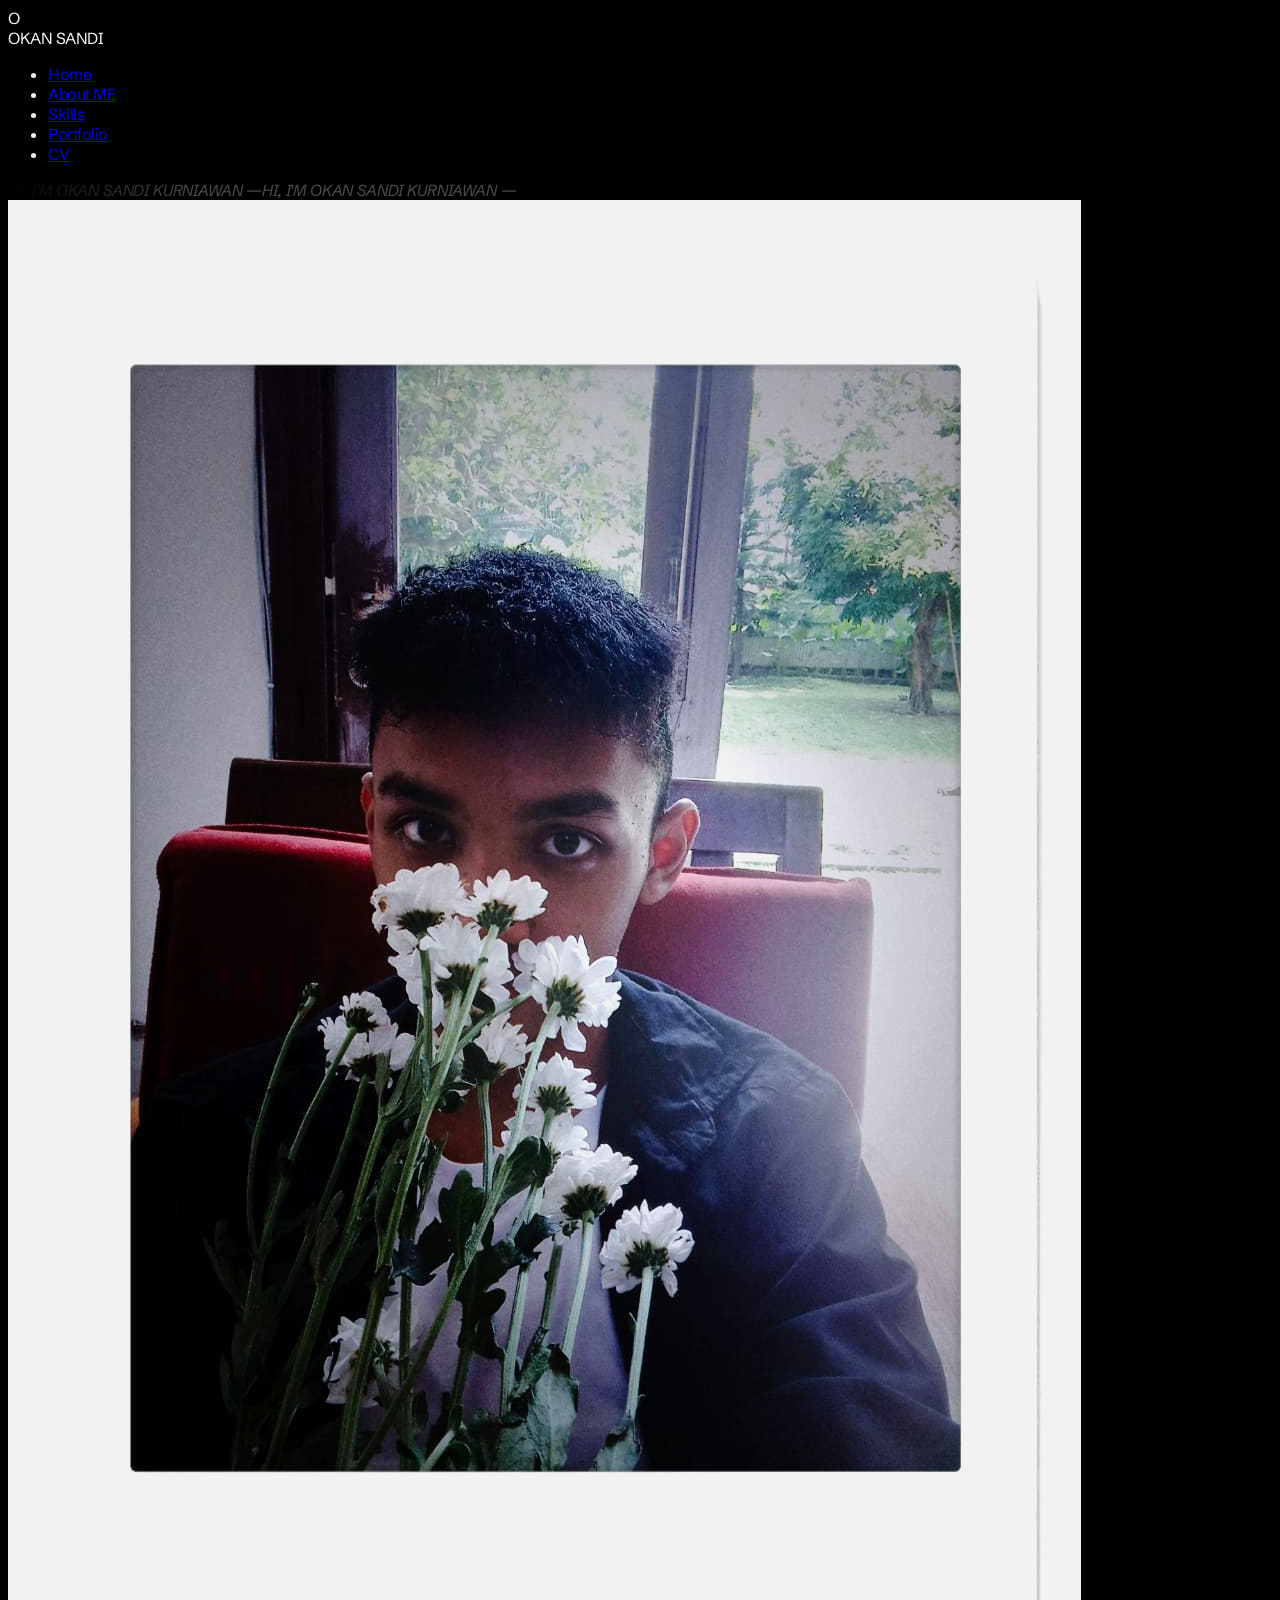
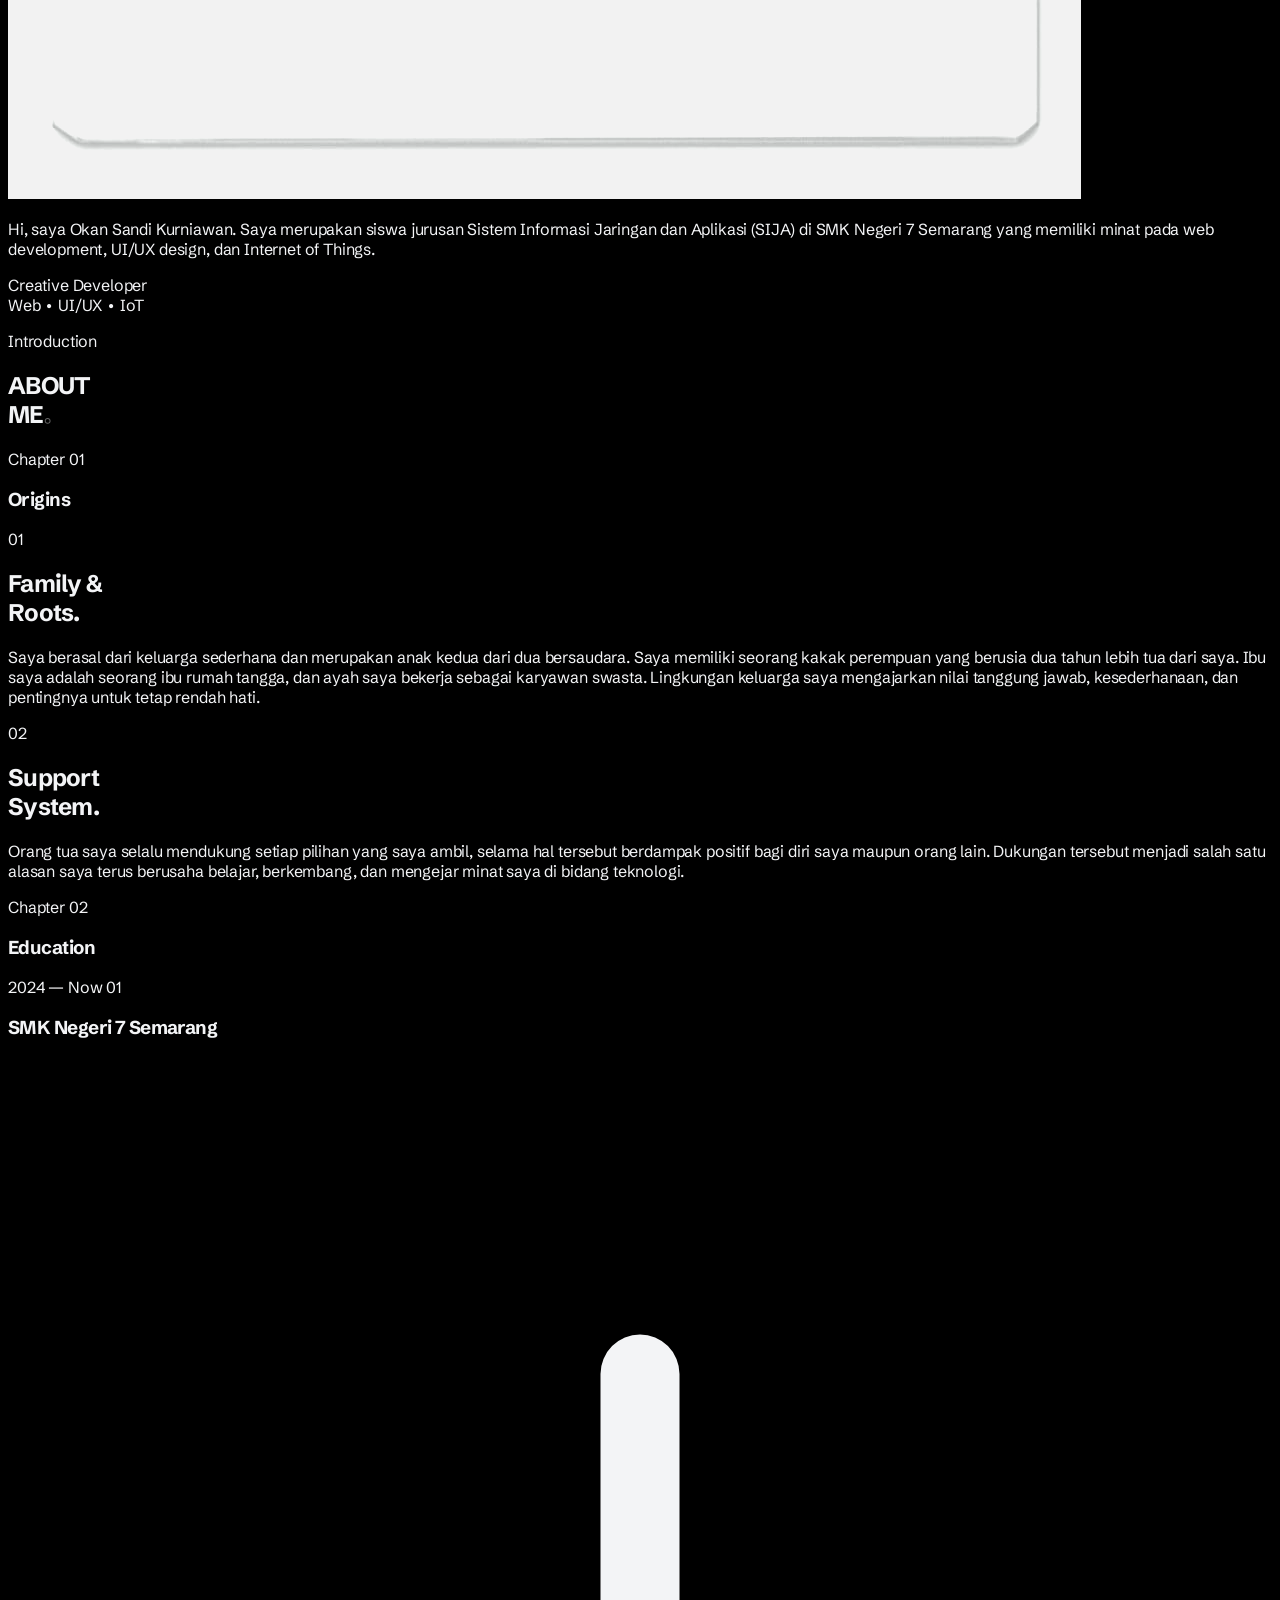
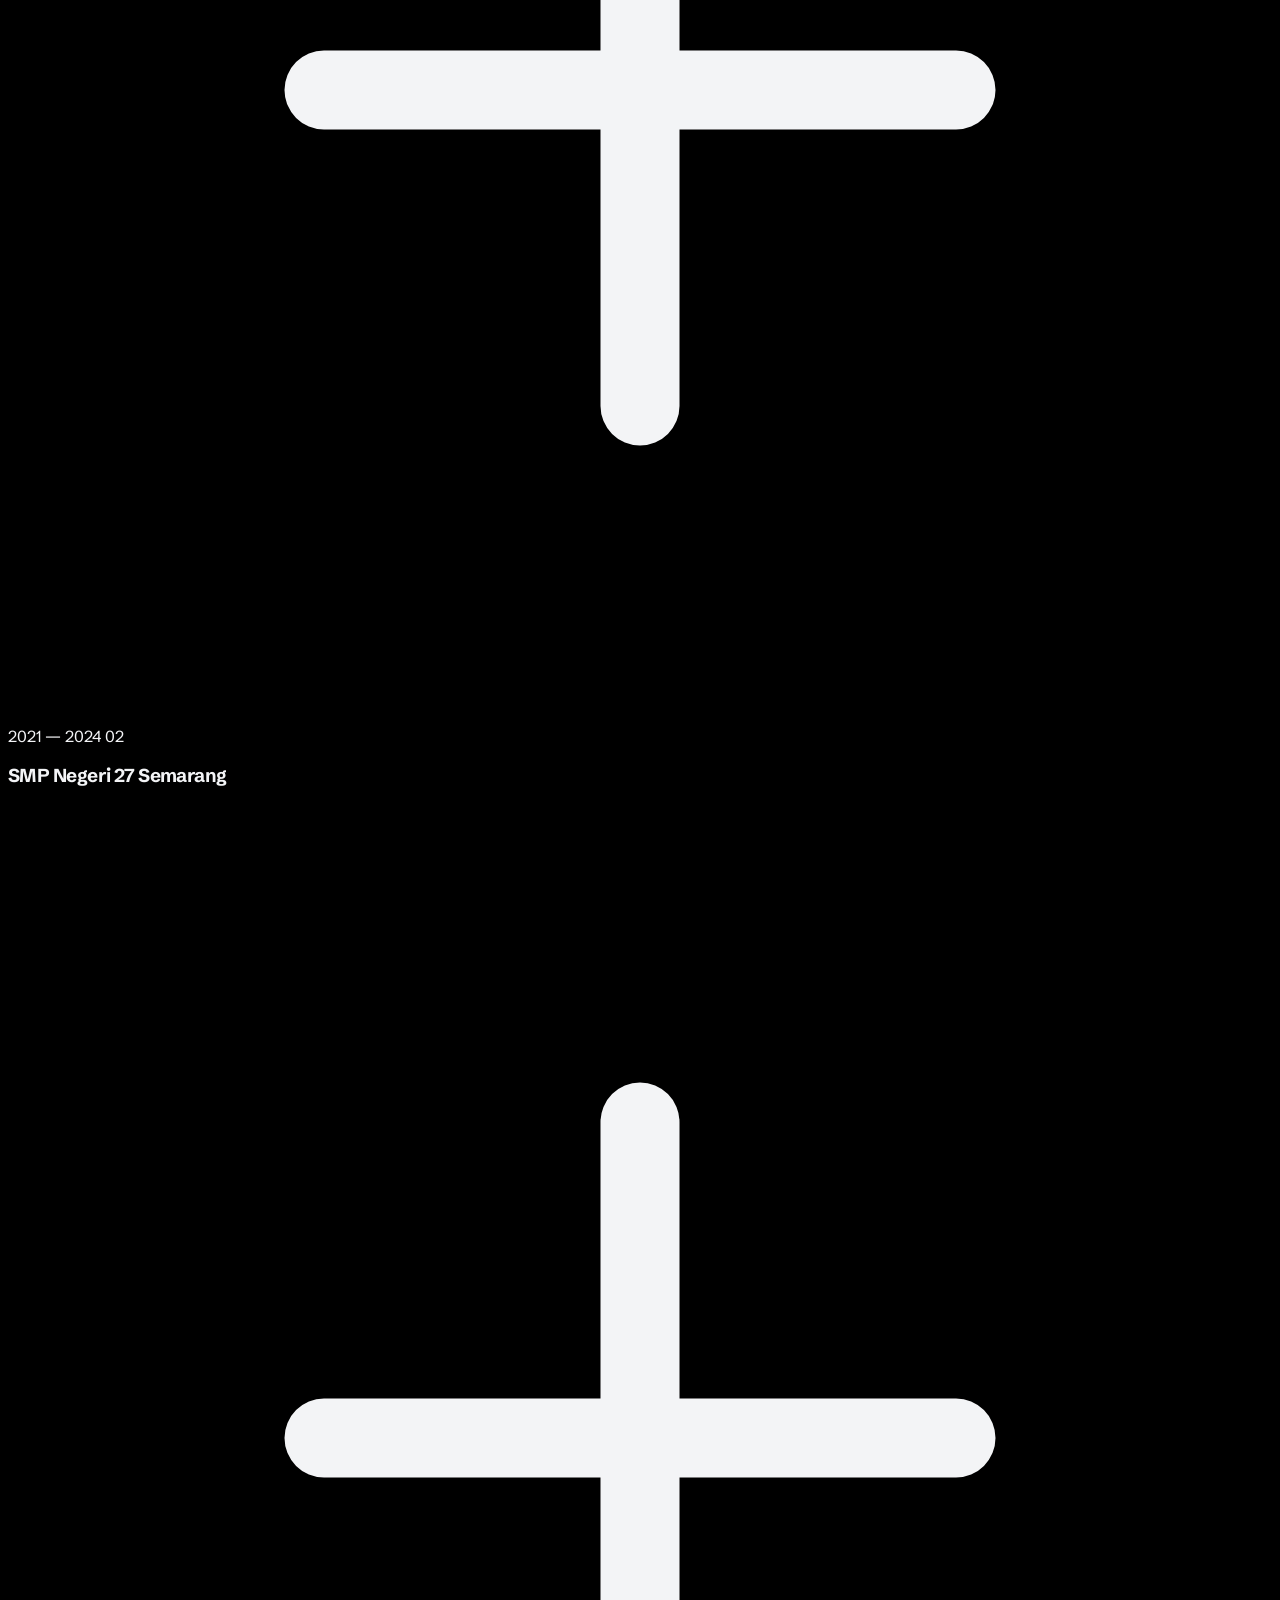
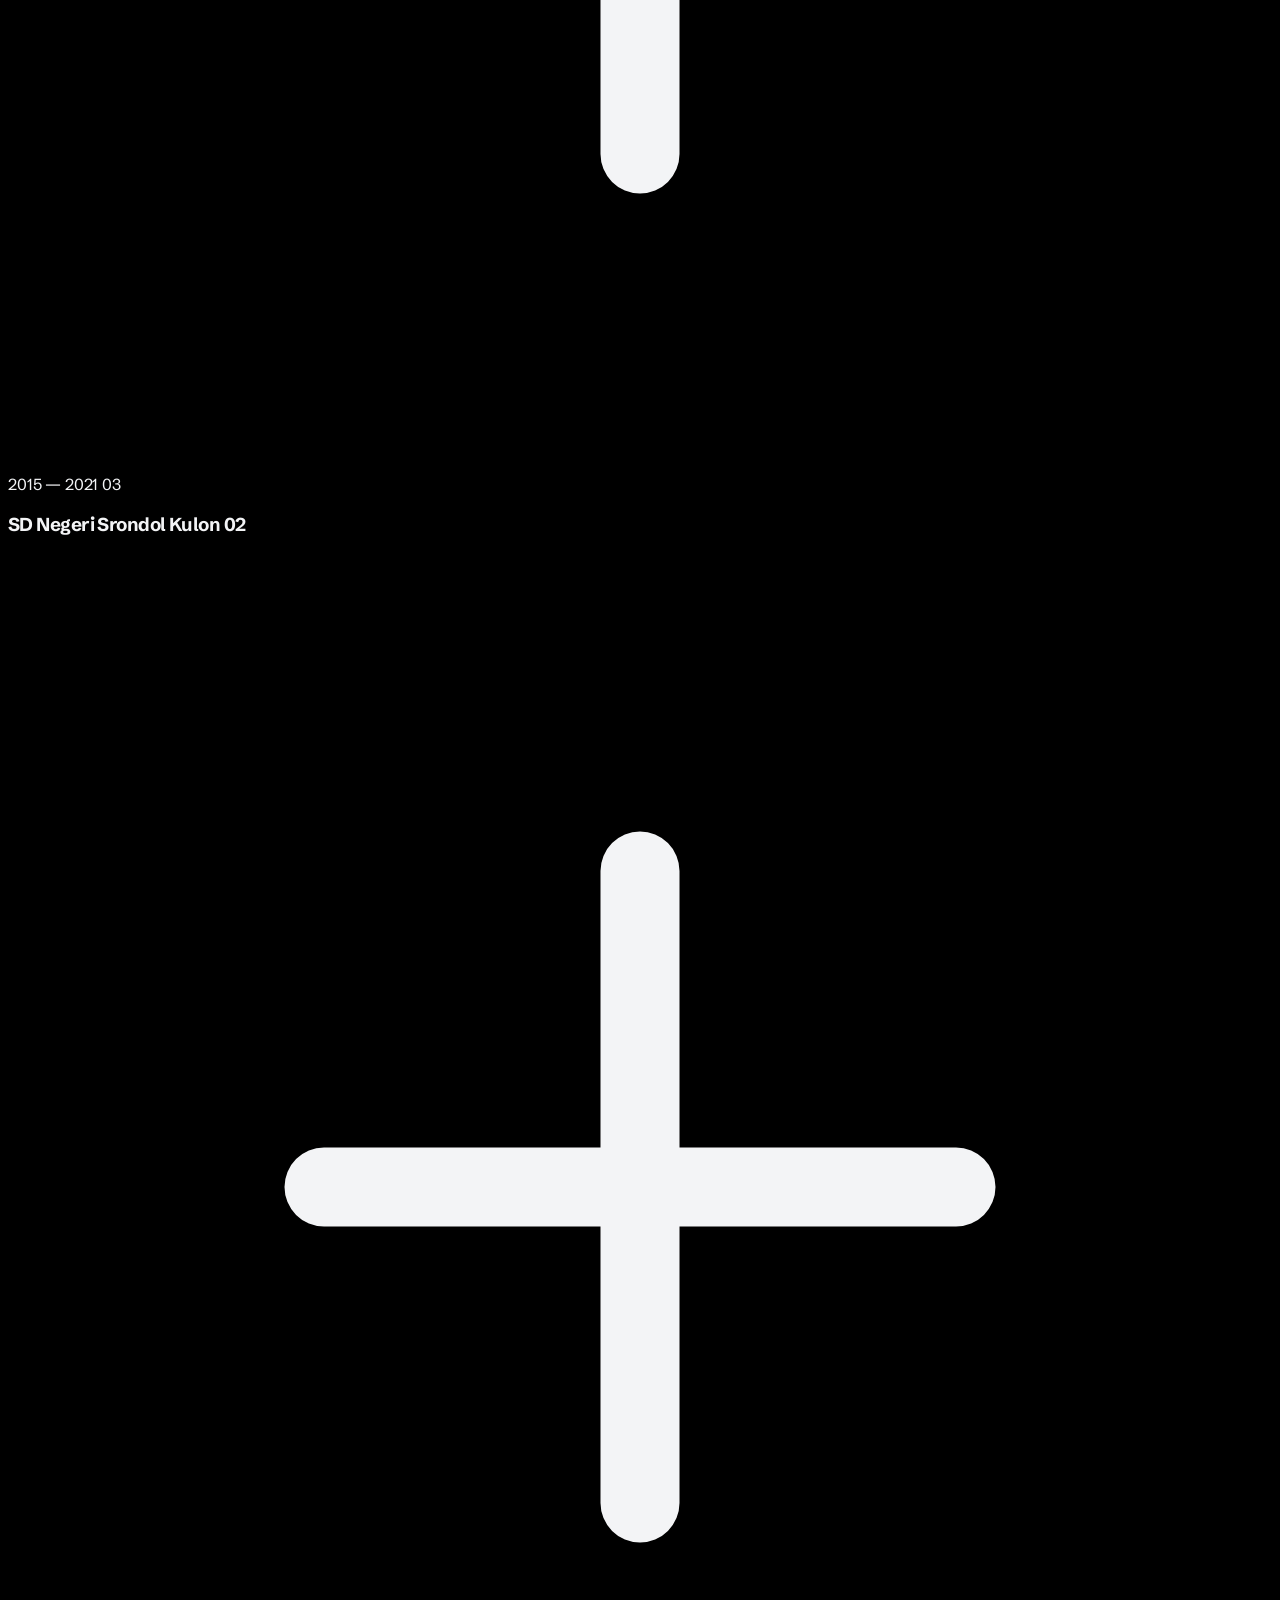
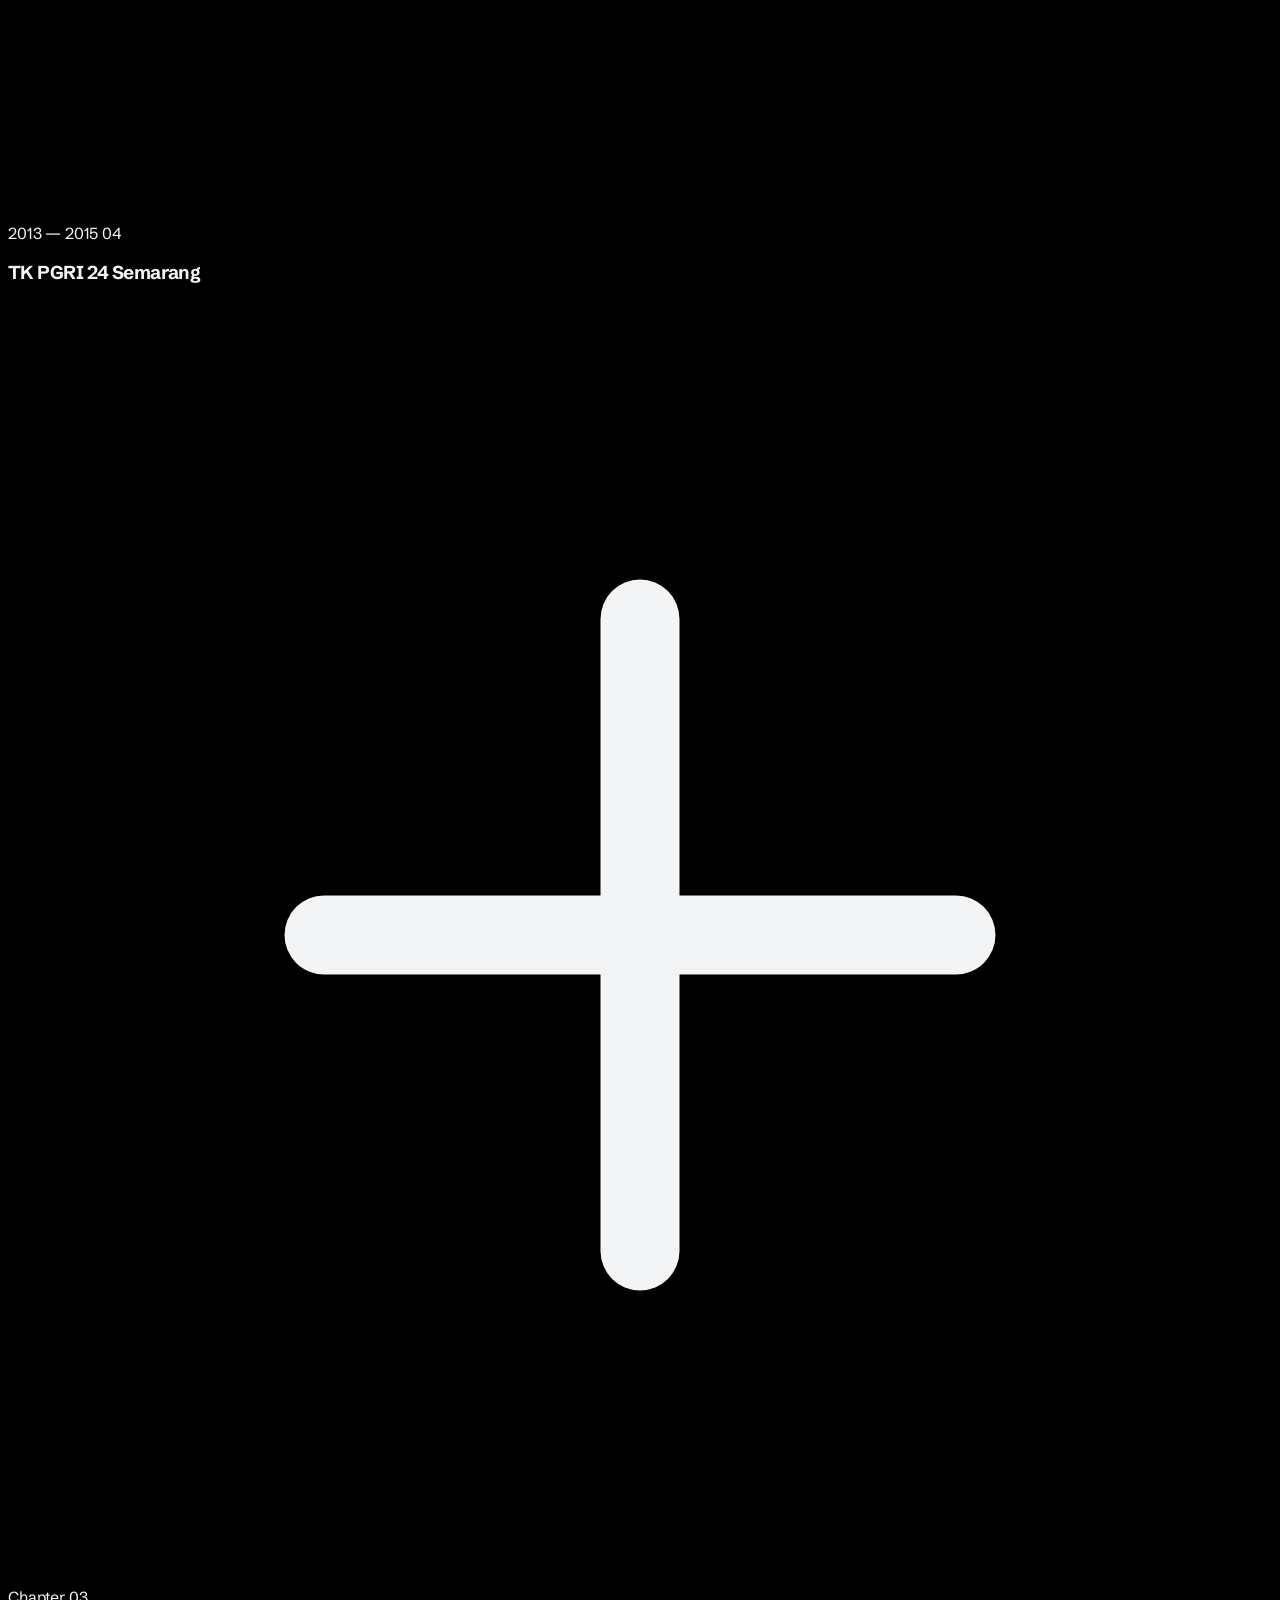
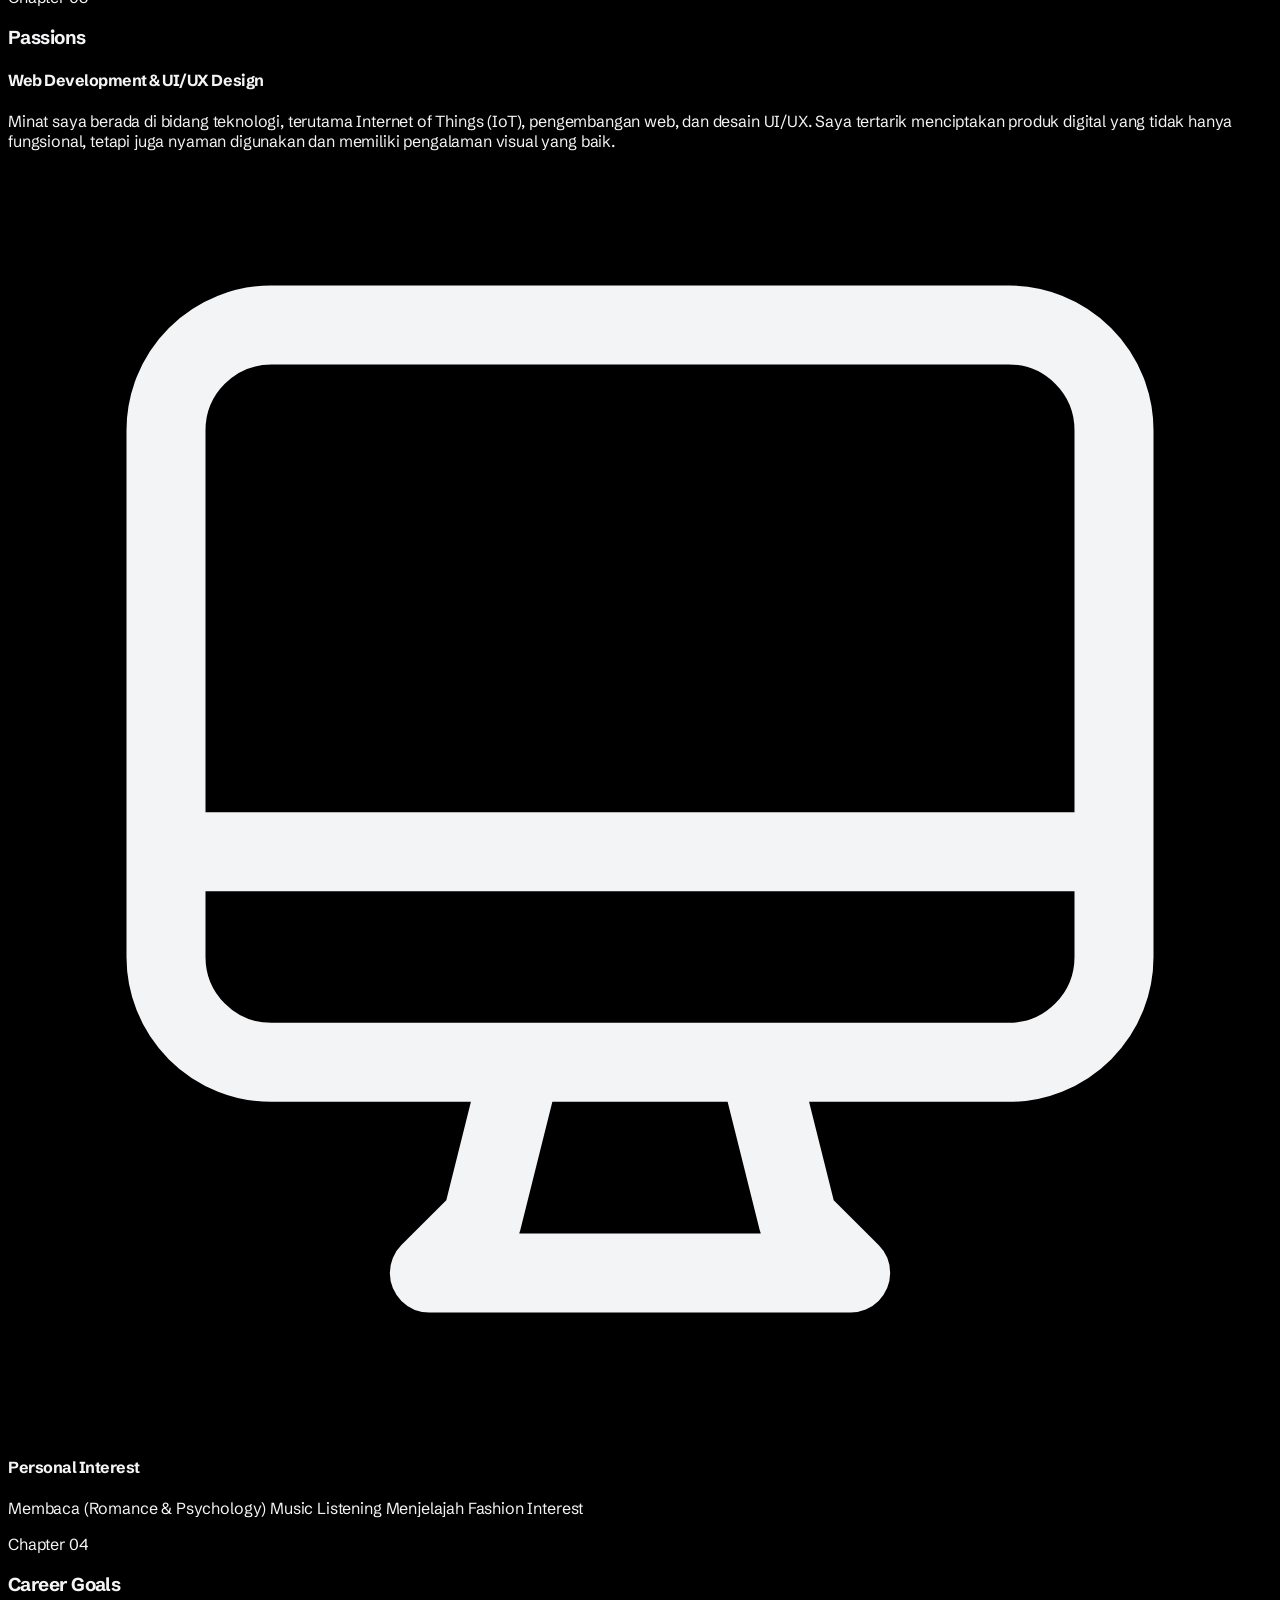
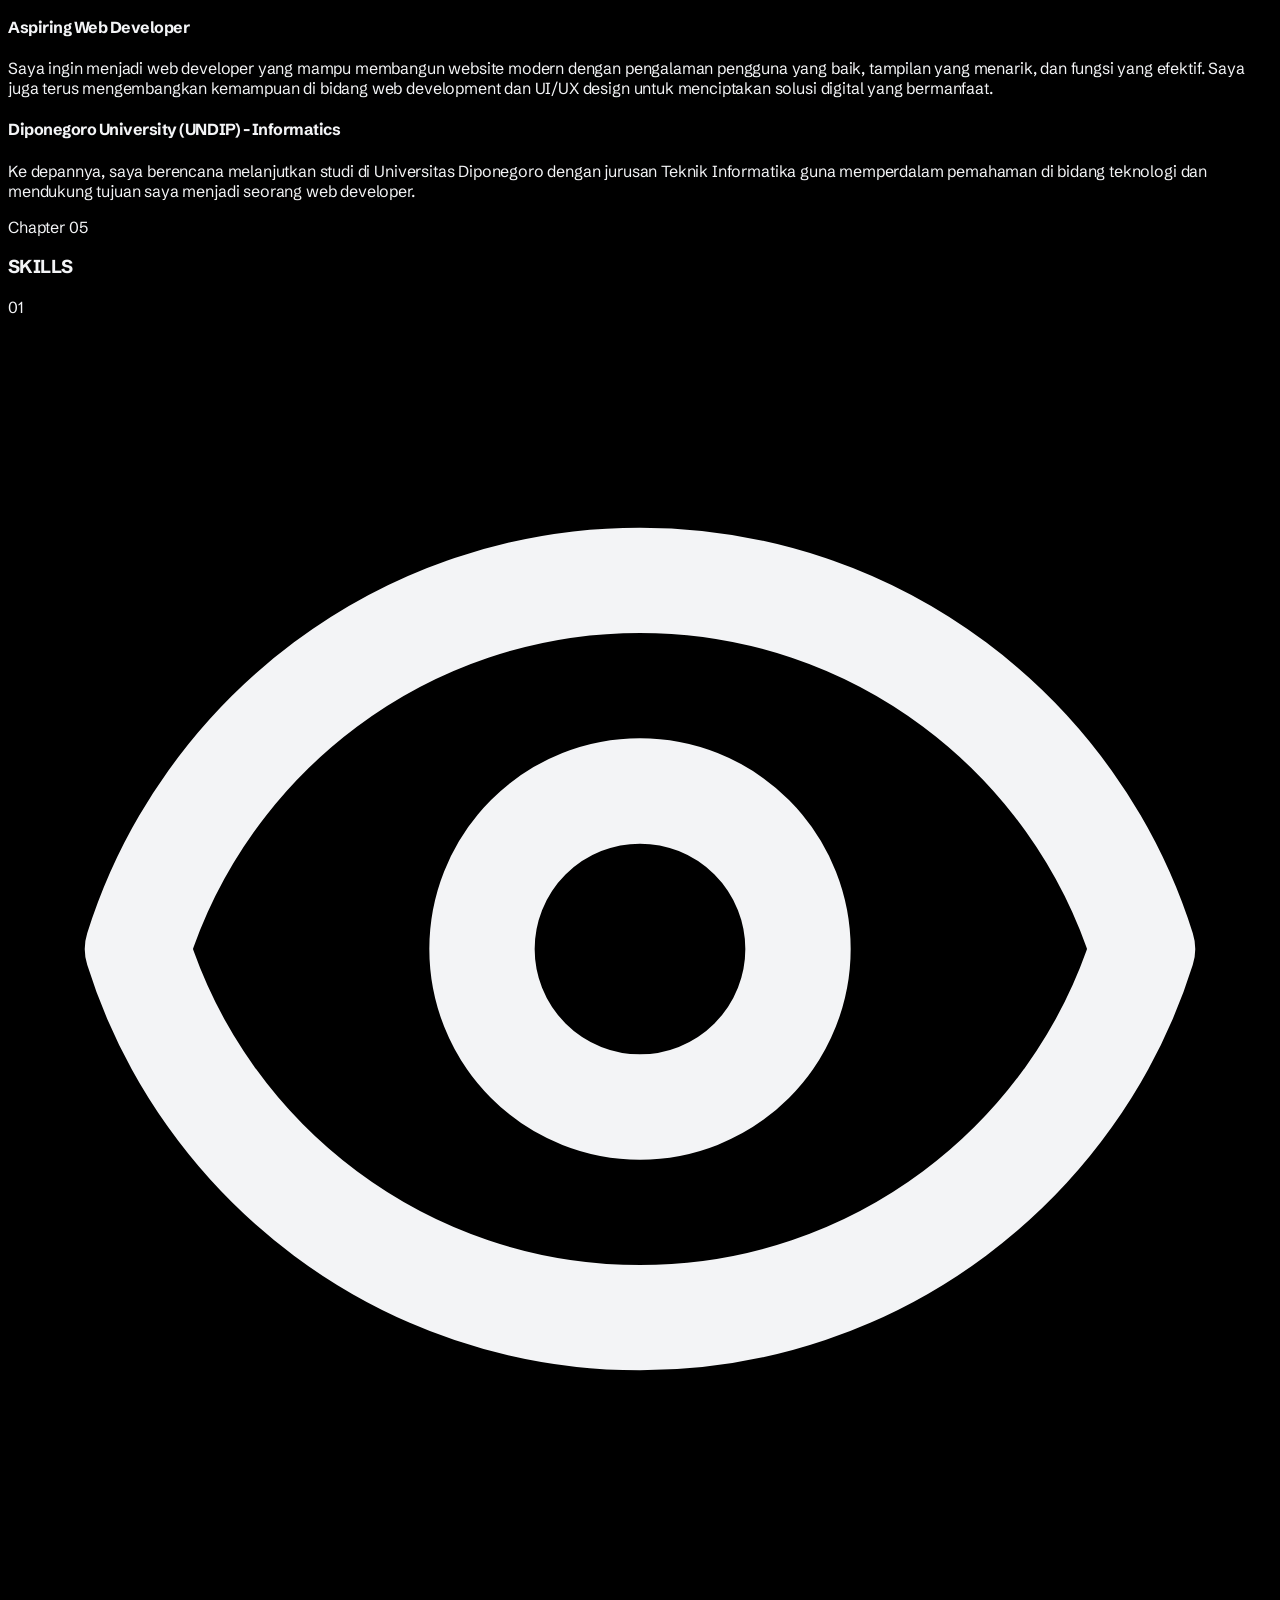
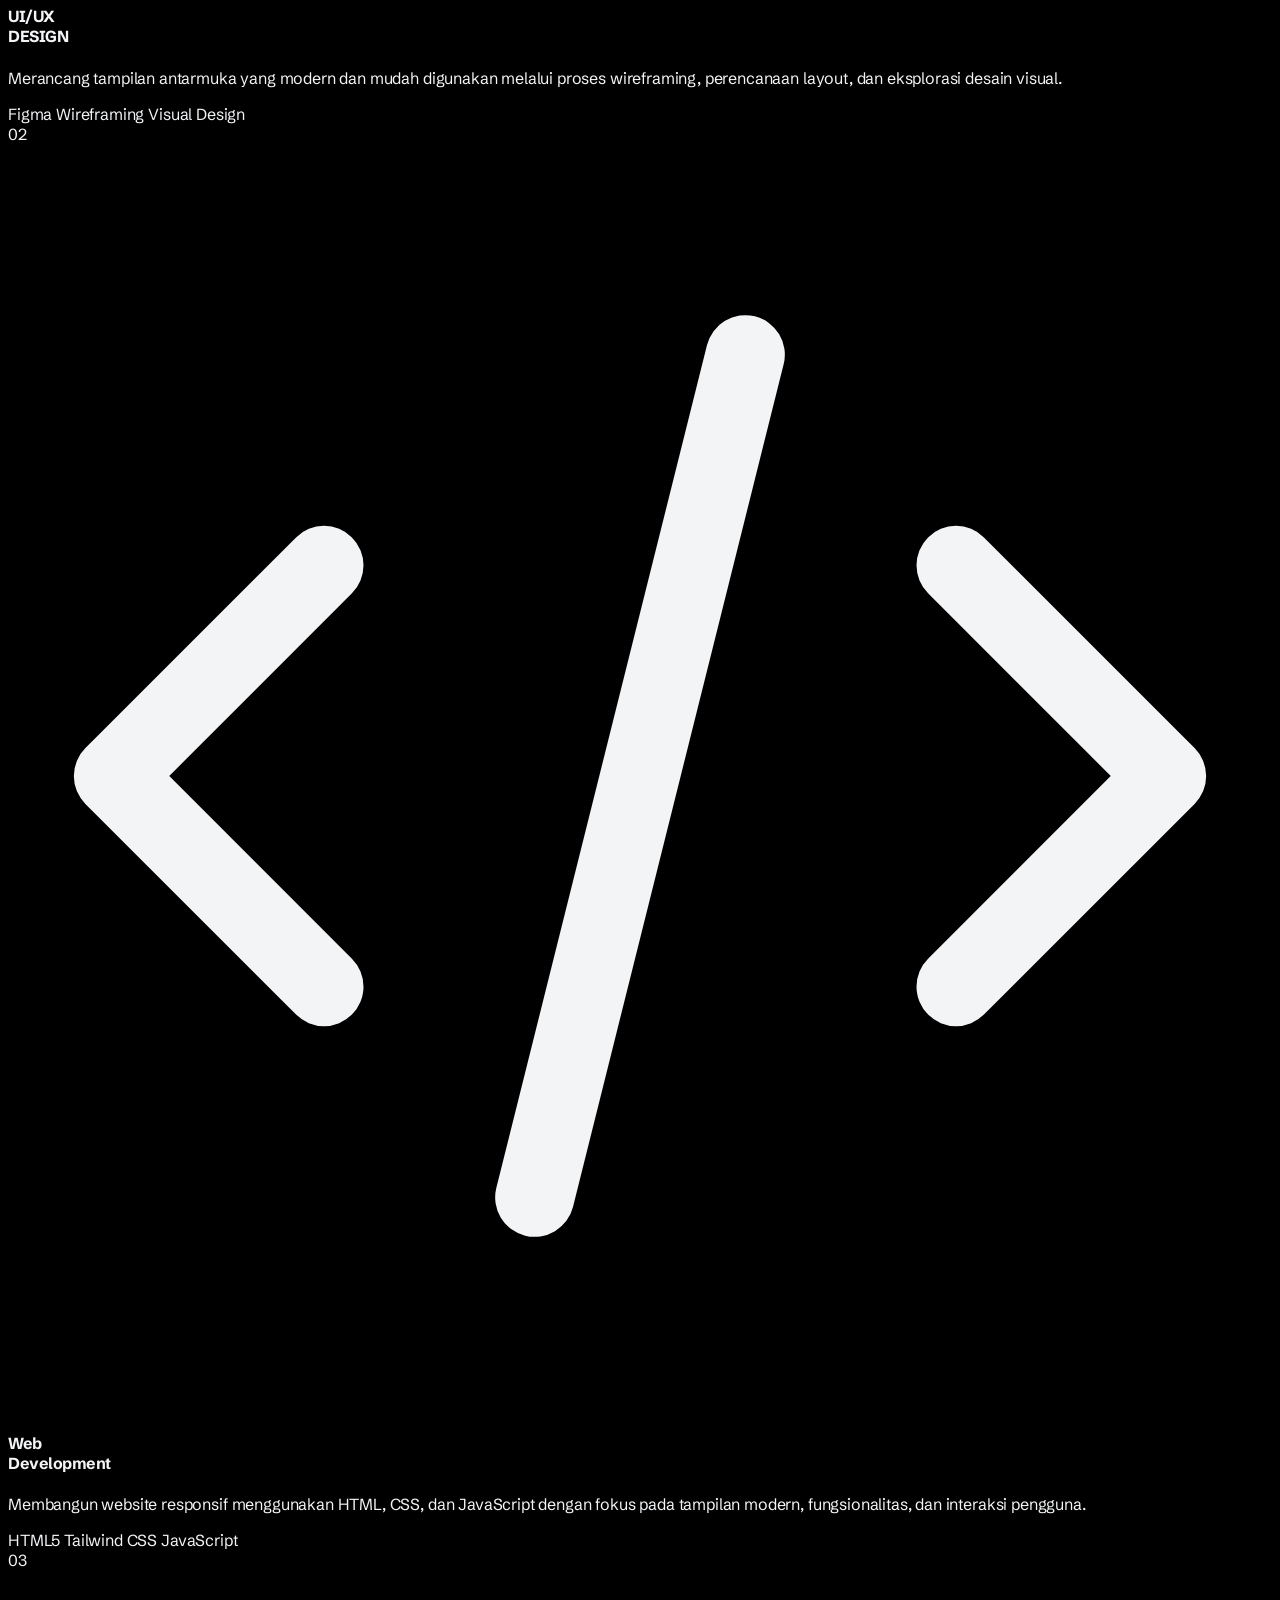
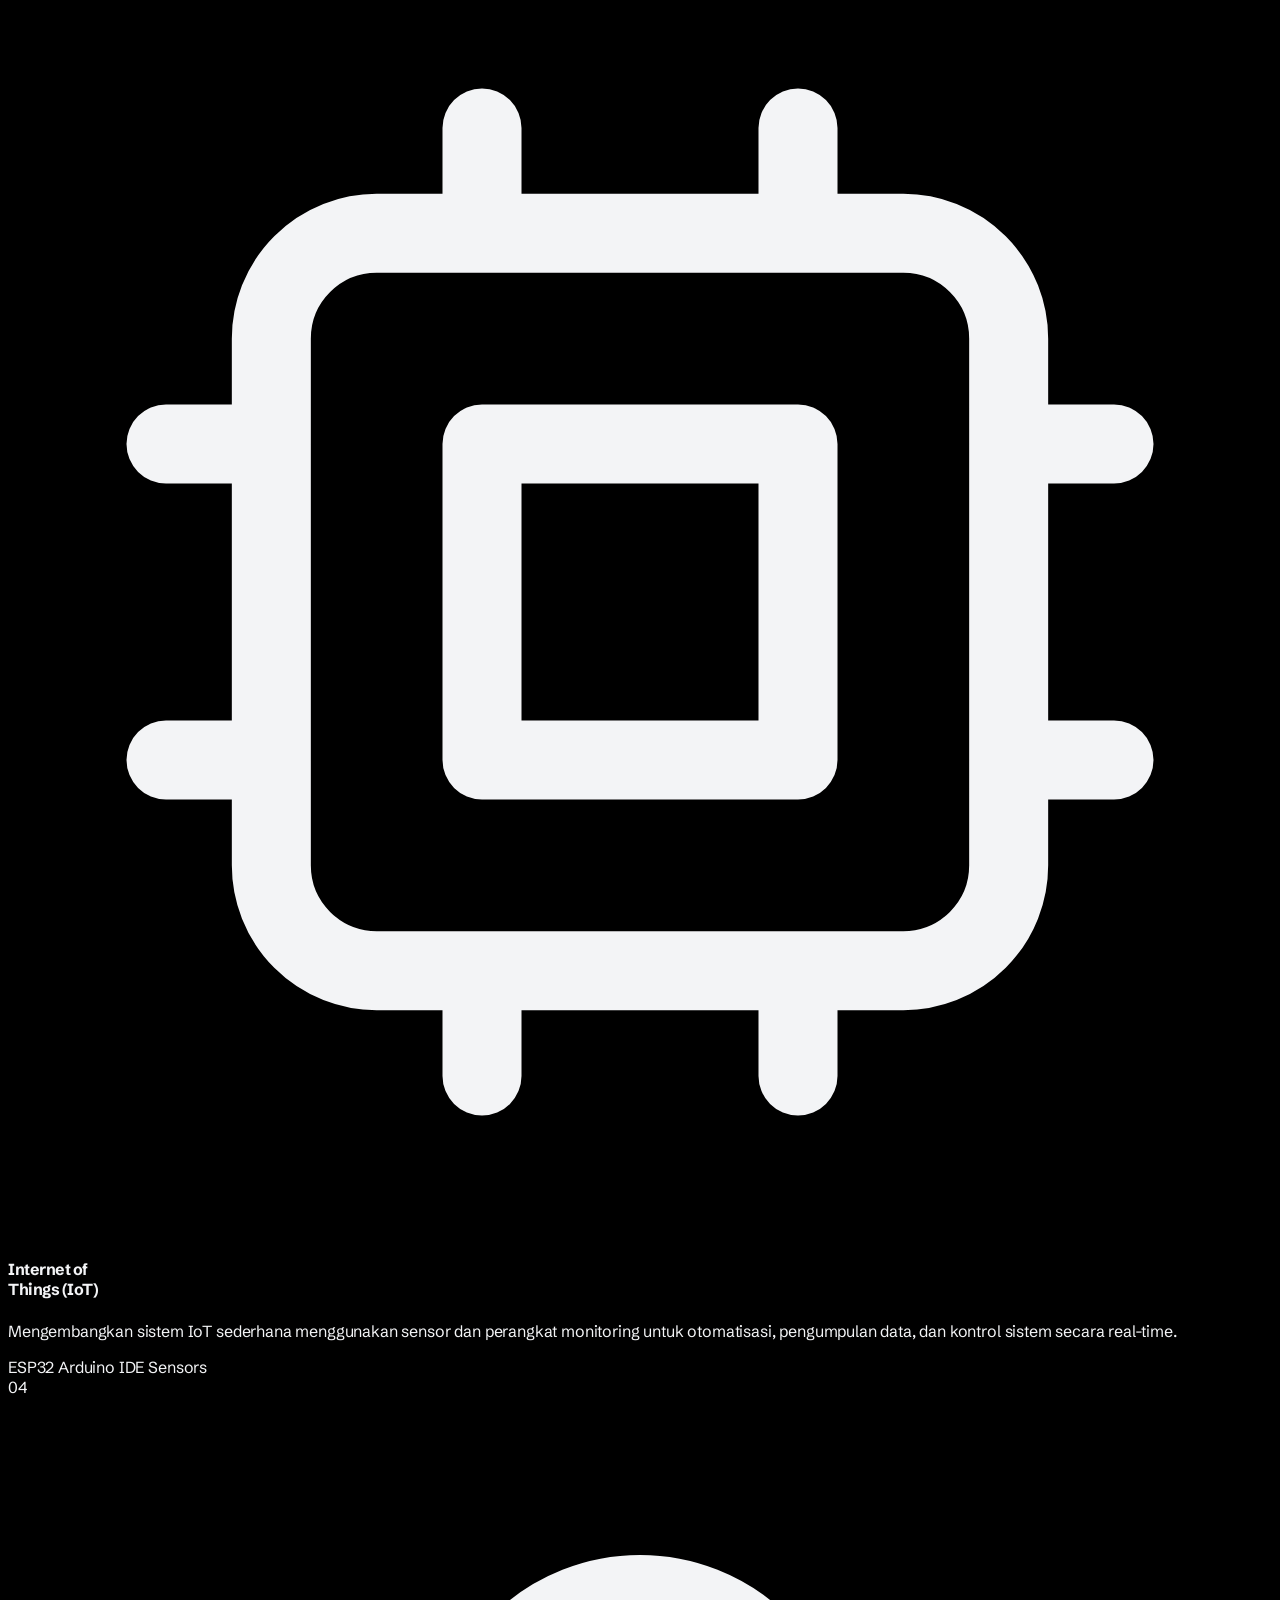
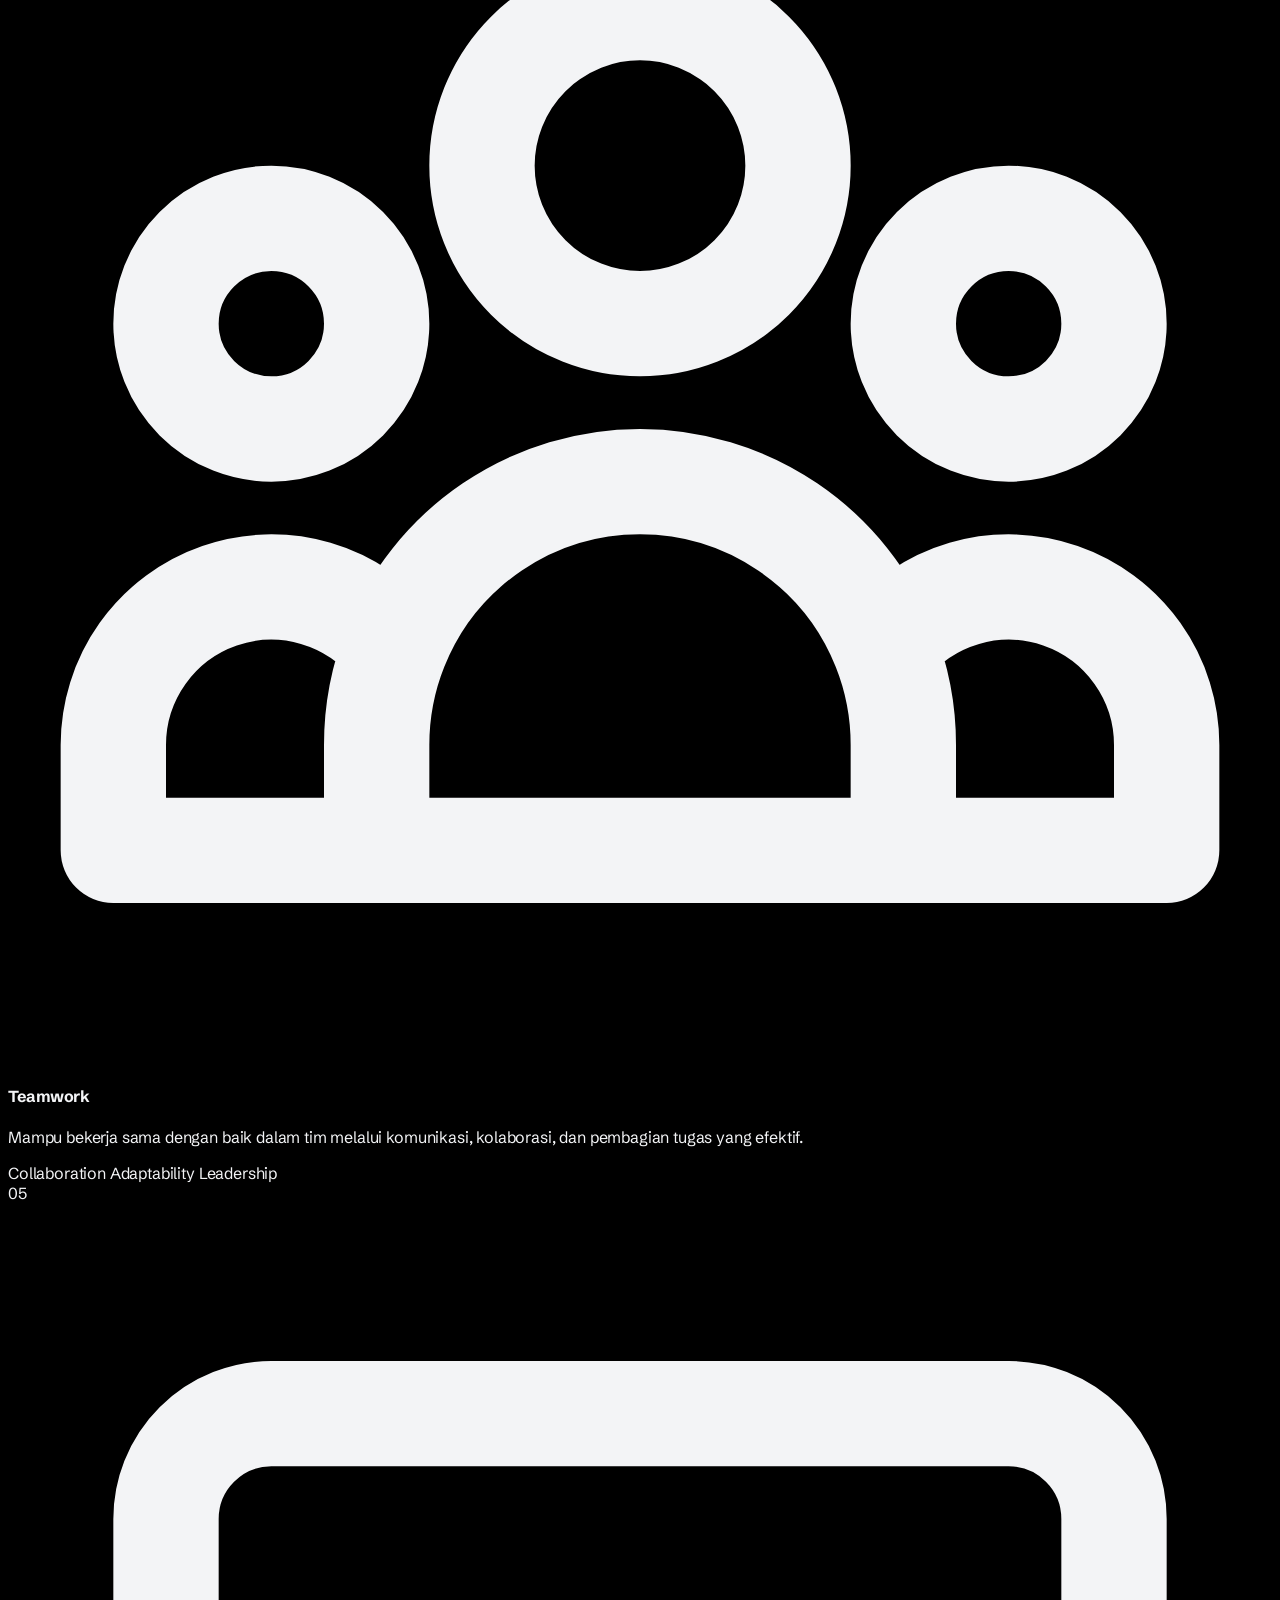
==== commit 22b53df1: "bismmillah yug bisa yaAllah" ====
--- a/index.html
+++ b/index.html
@@ -57,41 +57,32 @@
       <!-- 1. Running Text (Marquee) - Di depan foto -->
       <div class="marquee-container absolute top-1/2 left-0 w-full z-20 pointer-events-none transform -translate-y-1/2 overflow-hidden">
         <div class="marquee-content flex whitespace-nowrap">
-          <span class="marquee-text text-[14vw] font-serif italic text-white opacity-90 leading-none tracking-tighter uppercase mr-10">HI, I'M OKAN SANDI KURNIAWAN —</span>
-          <span class="marquee-text text-[14vw] font-serif italic text-white opacity-90 leading-none tracking-tighter uppercase mr-10">HI, I'M OKAN SANDI KURNIAWAN —</span>
+          <span class="marquee-text text-[14vw] font-serif italic text-white leading-none tracking-tighter uppercase mr-10" style="opacity: 0.30; mix-blend-mode: soft-light;">HI, I'M OKAN SANDI KURNIAWAN —</span>
+          <span class="marquee-text text-[14vw] font-serif italic text-white leading-none tracking-tighter uppercase mr-10" style="opacity: 0.30; mix-blend-mode: soft-light;">HI, I'M OKAN SANDI KURNIAWAN —</span>
         </div>
       </div>
 
       <!-- 2. Main Photo - Di belakang running text -->
       <div class="absolute top-0 left-1/2 -translate-x-1/2 w-full md:w-1/3 h-full z-10 flex items-center justify-center pointer-events-none">
         <div class="w-full h-auto aspect-[3/4] bg-zinc-900 overflow-hidden relative rounded-2xl shadow-2xl">
-           <img src="" class="w-full h-full object-cover grayscale brightness-75 mix-blend-lighten opacity-90">
+           <img src="foto.jpg/WhatsApp Image 2026-05-04 at 07.09.42.jpeg" class="w-full h-full object-cover grayscale mix-blend-lighten" style="filter: brightness(1.2) contrast(1.05); opacity: 0.95;">
            <div class="absolute inset-0 bg-gradient-to-t from-black via-transparent to-transparent"></div>
         </div>
       </div>
 
       <!-- 3. UI Content (Socials & Stats) - Paling depan -->
       <div class="container mx-auto px-6 md:px-12 flex flex-col md:flex-row items-end justify-between relative z-30 h-full pb-20">
-        <!-- Left Side: Description & Socials -->
-        <div class="w-full md:w-1/4 mb-10 md:mb-0 text-left">
-          <div class="flex gap-4 mb-6">
-            <a href="#" class="w-10 h-10 rounded-full border border-zinc-800 flex items-center justify-center hover:bg-white hover:text-black hover:border-white transition-all group" title="Instagram">
-              <svg xmlns="http://www.w3.org/2000/svg" width="20" height="20" viewBox="0 0 24 24" fill="none" stroke="currentColor" stroke-width="2" stroke-linecap="round" stroke-linejoin="round" class="lucide lucide-instagram"><rect width="20" height="20" x="2" y="2" rx="5" ry="5"/><path d="M16 11.37A4 4 0 1 1 12.63 8 4 4 0 0 1 16 11.37z"/><line x1="17.5" x2="17.51" y1="6.5" y2="6.5"/></svg>
-            </a>
-            <a href="#" class="w-10 h-10 rounded-full border border-zinc-800 flex items-center justify-center hover:bg-white hover:text-black hover:border-white transition-all group" title="TikTok">
-              <svg xmlns="http://www.w3.org/2000/svg" width="20" height="20" viewBox="0 0 24 24" fill="none" stroke="currentColor" stroke-width="2" stroke-linecap="round" stroke-linejoin="round" class="lucide lucide-music-2"><path d="M8 18a4 4 0 1 0 8 0V4h-5v2"/><path d="M11 10c3 0 5-2 5-5"/></svg>
-            </a>
-            <a href="mailto:your@email.com" class="w-10 h-10 rounded-full border border-zinc-800 flex items-center justify-center hover:bg-white hover:text-black hover:border-white transition-all group" title="Email">
-              <svg xmlns="http://www.w3.org/2000/svg" width="20" height="20" viewBox="0 0 24 24" fill="none" stroke="currentColor" stroke-width="2" stroke-linecap="round" stroke-linejoin="round" class="lucide lucide-mail"><rect width="20" height="16" x="2" y="4" rx="2"/><path d="m22 7-8.97 5.7a1.94 1.94 0 0 1-2.06 0L2 7"/></svg>
-            </a>
-          </div>
+        <!-- Left Side: Description -->
+        <div class="w-full md:w-1/4 mb-10 md:mb-0 text-left space-y-4">
           <p class="text-sm md:text-base text-zinc-300 leading-relaxed font-light">
-            Hi, I'm <span class="text-white font-bold">Okan Sandi Kurniawan</span> a creative developer passionate about turning ideas into smooth, interactive digital experiences.
+            Hi, saya Okan Sandi Kurniawan. Saya merupakan siswa jurusan Sistem Informasi Jaringan dan Aplikasi (SIJA) di SMK Negeri 7 Semarang yang memiliki minat pada web development, UI/UX design, dan Internet of Things.
           </p>
         </div>
 
-        <!-- Right Side: Spacing/Empty -->
-        <div class="w-full md:w-1/4"></div>
+        <!-- Right Side: Tagline -->
+        <div class="w-full md:w-1/4 text-right">
+          <p class="text-xs uppercase tracking-widest text-zinc-500 font-medium italic">Creative Developer<br/>Web • UI/UX • IoT</p>
+        </div>
       </div>
     </main>
 
@@ -174,7 +165,7 @@
             <div class="md:col-span-8 lg:col-span-9">
               
               <!-- ITEM 01: SMK Negeri 7 -->
-              <div class="education-item group border-b border-zinc-900/50 py-10 cursor-pointer" data-image="logo smkn 7 semarang.jpg">
+              <div class="education-item group border-b border-zinc-900/50 py-10 cursor-pointer" data-image="foto.jpg/logo smkn 7 semarang.jpg">
                 <div class="flex items-center justify-between transition-all duration-700">
                   <div class="flex items-center gap-6">
                     <div class="flex flex-col min-w-[80px]">
@@ -202,7 +193,7 @@
               </div>
 
               <!-- ITEM 02: SMP Negeri 27 -->
-              <div class="education-item group border-b border-zinc-900/50 py-10 cursor-pointer" data-image="smp 27.png">
+              <div class="education-item group border-b border-zinc-900/50 py-10 cursor-pointer" data-image="foto.jpg/smp 27.png">
                 <div class="flex items-center justify-between transition-all duration-700">
                   <div class="flex items-center gap-6">
                     <div class="flex flex-col min-w-[80px]">
@@ -230,7 +221,7 @@
               </div>
 
               <!-- ITEM 03: SD Negeri Srondol -->
-              <div class="education-item group border-b border-zinc-900/50 py-10 cursor-pointer" data-image="sdn srondol kulon 02.jpg">
+              <div class="education-item group border-b border-zinc-900/50 py-10 cursor-pointer" data-image="foto.jpg/sdn srondol kulon 02.jpg">
                 <div class="flex items-center justify-between transition-all duration-700">
                   <div class="flex items-center gap-6">
                     <div class="flex flex-col min-w-[80px]">
@@ -258,7 +249,7 @@
               </div>
 
               <!-- ITEM 04: TK PGRI 24 -->
-              <div class="education-item group border-b border-zinc-900/50 py-10 cursor-pointer" data-image="tk pgri.jpg">
+              <div class="education-item group border-b border-zinc-900/50 py-10 cursor-pointer" data-image="foto.jpg/tk pgri.jpg">
                 <div class="flex items-center justify-between transition-all duration-700">
                   <div class="flex items-center gap-6">
                     <div class="flex flex-col min-w-[80px]">
@@ -726,80 +717,259 @@
                 <span class="text-white">PORTFOLIO</span><span class="text-outline italic font-serif text-[8vw] md:text-[8vw] ml-2">.</span>
             </h2>
         </div>
-        <button id="see-more-btn" class="group relative px-8 py-4 bg-zinc-900 border border-zinc-800 rounded-full overflow-hidden transition-all duration-500 hover:border-white">
+        <a href="projects.html" id="see-more-btn" class="group relative px-8 py-4 bg-zinc-900 border border-zinc-800 rounded-full overflow-hidden transition-all duration-500 hover:border-white">
             <span class="relative z-10 text-xs font-bold uppercase tracking-[0.2em] text-white group-hover:text-black transition-colors duration-500">See More</span>
             <div class="absolute inset-0 bg-white translate-y-full transition-transform duration-500 group-hover:translate-y-0"></div>
-        </button>
-    </div>
-
-    <!-- BENTO GRID SYSTEM -->
-    <div class="px-6 md:px-16 grid grid-cols-1 md:grid-cols-12 gap-y-32 md:gap-x-24 items-start">
+        </a>
+    </div>
+
+    <!-- BENTO GRID SYSTEM: PREMIUM CARD STYLE -->
+    <div class="px-6 md:px-16 grid grid-cols-1 lg:grid-cols-12 gap-y-20 md:gap-y-32 items-start">
         
-        <!-- ITEM 1: Besar Kiri -->
-        <div class="md:col-span-12 lg:col-span-7 portfolio-scroll-item opacity-0 transition-all duration-1000 transform scale-0">
-            <div class="relative group overflow-hidden rounded-3xl aspect-[4/5] bg-zinc-900 shadow-2xl">
-                <img src="https://images.unsplash.com/photo-1626785774573-4b799315345d?q=80&w=1000" alt="Work 1" class="w-full h-full object-cover transition-transform duration-1000 group-hover:scale-110">
-                <div class="absolute bottom-0 left-0 w-full p-8 bg-gradient-to-t from-black/90 to-transparent">
-                    <div class="flex justify-between items-end">
-                        <div class="translate-y-4 group-hover:translate-y-0 transition-transform duration-500">
-                            <h3 class="text-2xl font-black uppercase tracking-tighter">Spectrum Studio</h3>
-                            <p class="text-[10px] text-zinc-400 uppercase tracking-[0.3em] font-medium mt-2">UI/UX Design, Development</p>
-                        </div>
-                        <span class="px-3 py-1 bg-white/10 backdrop-blur-md rounded text-[10px] font-mono">2025</span>
-                    </div>
-                </div>
-            </div>
-        </div>
-
-        <!-- ITEM 2: Kecil Kanan Atas -->
-        <div class="md:col-span-12 lg:col-span-5 lg:pt-40 portfolio-scroll-item opacity-0 transition-all duration-1000 transform scale-0">
-            <div class="relative group overflow-hidden rounded-3xl aspect-square bg-zinc-900 shadow-2xl">
-                <img src="https://images.unsplash.com/photo-1558655146-d09337e92766?q=80&w=800" alt="Work 2" class="w-full h-full object-cover transition-transform duration-1000 group-hover:scale-110">
-                <div class="absolute bottom-0 left-0 w-full p-6 bg-gradient-to-t from-black/90 to-transparent">
-                    <div class="flex justify-between items-end">
-                        <div class="translate-y-4 group-hover:translate-y-0 transition-transform duration-500">
-                            <h3 class="text-xl font-black uppercase tracking-tighter">Studio Nova</h3>
-                            <p class="text-[10px] text-zinc-400 uppercase tracking-[0.3em] font-medium mt-1">Branding</p>
-                        </div>
-                        <span class="px-3 py-1 bg-white/10 backdrop-blur-md rounded text-[10px] font-mono">2024</span>
-                    </div>
-                </div>
-            </div>
-        </div>
-
-        <!-- ITEM 3: Medium Kiri Bawah -->
-        <div class="md:col-span-12 lg:col-span-5 portfolio-scroll-item opacity-0 transition-all duration-1000 transform scale-0">
-            <div class="relative group overflow-hidden rounded-3xl aspect-square bg-zinc-900 shadow-2xl">
-                <img src="https://images.unsplash.com/photo-1523275335684-37898b6baf30?q=80&w=800" alt="Work 3" class="w-full h-full object-cover transition-transform duration-1000 group-hover:scale-110">
-                <div class="absolute bottom-0 left-0 w-full p-6 bg-gradient-to-t from-black/90 to-transparent">
-                    <div class="flex justify-between items-end">
-                        <div class="translate-y-4 group-hover:translate-y-0 transition-transform duration-500">
-                            <h3 class="text-xl font-black uppercase tracking-tighter">Brand Orbix</h3>
-                            <p class="text-[10px] text-zinc-400 uppercase tracking-[0.3em] font-medium mt-1">E-Commerce</p>
-                        </div>
-                        <span class="px-3 py-1 bg-white/10 backdrop-blur-md rounded text-[10px] font-mono">2023</span>
-                    </div>
-                </div>
-            </div>
-        </div>
-
-        <!-- ITEM 4: Besar Kanan Bawah -->
-        <div class="md:col-span-12 lg:col-span-7 lg:-mt-20 portfolio-scroll-item opacity-0 transition-all duration-1000 transform scale-0">
-            <div class="relative group overflow-hidden rounded-3xl aspect-[16/10] bg-zinc-900 shadow-2xl">
-                <img src="https://images.unsplash.com/photo-1494438639946-1ebd1d20bf85?q=80&w=1000" alt="Work 4" class="w-full h-full object-cover transition-transform duration-1000 group-hover:scale-110">
-                <div class="absolute bottom-0 left-0 w-full p-8 bg-gradient-to-t from-black/90 to-transparent">
-                    <div class="flex justify-between items-end">
-                        <div class="translate-y-4 group-hover:translate-y-0 transition-transform duration-500">
-                            <h3 class="text-2xl font-black uppercase tracking-tighter">Lumina Lens</h3>
-                            <p class="text-[10px] text-zinc-400 uppercase tracking-[0.3em] font-medium mt-2">Photography</p>
-                        </div>
-                        <span class="px-3 py-1 bg-white/10 backdrop-blur-md rounded text-[10px] font-mono">2023</span>
-                    </div>
-                </div>
-            </div>
-        </div>
-
-    </div>
+        <!-- ITEM 1: MCM (Left Side) -->
+        <a href="detail.html?id=mcm" class="lg:col-span-8 lg:col-start-1 portfolio-scroll-item opacity-0 transition-all duration-1000 transform scale-0 block group">
+            <div class="relative bg-white/5 backdrop-blur-xl shadow-2xl rounded-[2.5rem] p-4 md:p-6 border border-white/10 hover:border-white/20 transition-all duration-500 h-full">
+                <div class="relative overflow-hidden rounded-[2rem] aspect-[16/9]">
+                    <img src="foto.jpg/sertifikat mcm.jpeg" alt="Movie Platform" class="w-full h-full object-cover transition-transform duration-1000 group-hover:scale-105">
+                </div>
+                <div class="mt-8 px-4 flex justify-between items-end pb-4">
+                    <div>
+                        <h3 class="text-lg md:text-xl font-normal text-white">Math City Map (MCM)</h3>
+                        <p class="text-[10px] text-zinc-500 uppercase tracking-[0.3em] font-medium mt-2">Achievement</p>
+                    </div>
+                    <span class="px-4 py-2 bg-white/5 border border-white/10 rounded-xl text-[10px] font-mono text-zinc-400">2024</span>
+                </div>
+            </div>
+        </a>
+
+        <!-- ITEM 2: WEB PROJECT (Middle Left Portrait) -->
+        <a href="detail.html?id=web" class="lg:col-span-6 portfolio-scroll-item opacity-0 transition-all duration-1000 transform scale-0 lg:mt-20 lg:-ml-10 block group">
+            <div class="relative bg-white/5 backdrop-blur-xl shadow-2xl rounded-[2.5rem] p-4 md:p-6 border border-white/10 hover:border-white/20 transition-all duration-500 h-full">
+                <div class="relative overflow-hidden rounded-[2rem] aspect-[3/4]">
+                    <img src="foto.jpg/webbb.png" alt="Math Certificate" class="w-full h-full object-cover transition-transform duration-1000 group-hover:scale-105">
+                </div>
+                <div class="mt-8 px-4 flex justify-between items-end pb-4">
+                    <div>
+                        <h3 class="text-lg md:text-xl font-normal text-white">Web Film & Series</h3>
+                        <p class="text-[10px] text-zinc-500 uppercase tracking-[0.3em] font-medium mt-2">Web Development</p>
+                    </div>
+                    <span class="px-4 py-2 bg-white/5 border border-white/10 rounded-xl text-[10px] font-mono text-zinc-400">2026</span>
+                </div>
+            </div>
+        </a>
+
+        <!-- ITEM 3: DESIGN PROJECT (Right Side) -->
+        <a href="detail.html?id=design" class="lg:col-span-4 lg:col-start-9 portfolio-scroll-item opacity-0 transition-all duration-1000 transform scale-0 lg:-mt-6 block group">
+            <div class="relative bg-white/5 backdrop-blur-xl shadow-2xl rounded-[2.5rem] p-4 md:p-5 border border-white/10 hover:border-white/20 transition-all duration-500 h-full">
+                <div class="relative overflow-hidden rounded-[1.8rem] aspect-square">
+                    <img src="foto.jpg/Acipa’s Delight Cookies.png" alt="Acipa Logo" class="w-full h-full object-cover transition-transform duration-1000 group-hover:scale-110">
+                </div>
+                <div class="mt-6 px-4 flex justify-between items-end pb-2">
+                    <div>
+                        <h3 class="text-lg md:text-xl font-normal text-white">Acipa's Logo</h3>
+                        <p class="text-[9px] text-zinc-500 uppercase tracking-[0.2em] font-medium mt-1">Design</p>
+                    </div>
+                    <span class="px-4 py-2 bg-white/5 border border-white/10 rounded-xl text-[10px] font-mono text-zinc-400">2025</span>
+                </div>
+            </div>
+        </a>
+
+        <!-- ITEM 4: IoT PROJECT (The Master Landscape Below) -->
+        <a href="detail.html?id=iot" class="lg:col-span-12 portfolio-scroll-item opacity-0 transition-all duration-1000 transform scale-0 lg:mt-24 block group">
+            <div class="relative bg-white/5 backdrop-blur-2xl shadow-[-20px_20px_80px_rgba(0,0,0,0.9)] rounded-[3rem] p-5 md:p-8 border border-white/10 hover:border-white/20 transition-all duration-700 h-full">
+                <div class="relative overflow-hidden rounded-[2.2rem] aspect-[21/9]">
+                    <img src="foto.jpg/Smart Building & Smart Parking.jpg" alt="Konsep Jaringan" class="w-full h-full object-cover transition-transform duration-1000 group-hover:scale-105">
+                    <!-- Subtle Gradient Reveal on image -->
+                    <div class="absolute inset-0 bg-gradient-to-t from-black/20 to-transparent group-hover:bg-transparent transition-colors duration-700"></div>
+                </div>
+                <div class="mt-8 px-6 flex justify-between items-end pb-4">
+                    <div>
+                        <h3 class="text-lg md:text-xl font-bold text-white">Smart Building & Parking</h3>
+                        <p class="text-[10px] text-zinc-500 uppercase tracking-[0.3em] font-medium mt-2">IoT</p>
+                    </div>
+                    <span class="px-4 py-2 bg-white/5 border border-white/10 rounded-xl text-[10px] font-mono text-zinc-400">2025</span>
+                </div>
+            </div>
+        </a>
+    </div>
+    </div>
+    </div>
+    </div>
+
+    </div>
+</section>
+
+<!-- CV SECTION -->
+<section id="cv" class="min-h-screen bg-black text-white py-32 border-t border-zinc-900">
+  <div class="px-6 md:px-16">
+    <div class="max-w-7xl mx-auto mb-16">
+      <p class="text-[10px] tracking-[0.4em] uppercase text-zinc-600 mb-6">Professional Document</p>
+      <h2 class="text-6xl md:text-7xl lg:text-8xl font-black uppercase tracking-tight mb-4 leading-none">
+        Curriculum <br />
+        <span class="text-outline italic font-serif">Vitae.</span>
+      </h2>
+    </div>
+
+    <!-- CV Container: 2 Column Layout -->
+    <div class="max-w-7xl mx-auto grid grid-cols-1 md:grid-cols-3 gap-8 md:gap-16">
+      <!-- LEFT SIDEBAR -->
+      <div class="md:col-span-1">
+        <!-- Profile Photo -->
+        <div class="mb-8 overflow-hidden rounded-2xl bg-gradient-to-br from-blue-900 to-slate-900 shadow-lg aspect-[3/4]">
+          <img src="foto.jpg/cv.jpeg" alt="Okan Sandi" class="w-full h-full object-cover">
+        </div>
+
+        <!-- CONTACT -->
+        <div class="mb-12 pb-8 border-b border-zinc-800">
+          <h3 class="text-xs uppercase tracking-widest font-bold text-white mb-6">Contact</h3>
+          <div class="space-y-4 text-xs text-zinc-400">
+            <div>
+              <p class="text-zinc-600 uppercase tracking-widest text-[9px] mb-1">Phone</p>
+              <p class="text-white">+62 895 1330 1989</p>
+            </div>
+            <div>
+              <p class="text-zinc-600 uppercase tracking-widest text-[9px] mb-1">Email</p>
+              <p class="text-white break-all">okansandi65@gmail.com</p>
+            </div>
+            <div>
+              <p class="text-zinc-600 uppercase tracking-widest text-[9px] mb-1">Location</p>
+              <p class="text-white">Semarang, Indonesia</p>
+            </div>
+            <div>
+            </div>
+          </div>
+        </div>
+
+        <!-- EDUCATION -->
+        <div class="mb-12 pb-8 border-b border-zinc-800">
+          <h3 class="text-xs uppercase tracking-widest font-bold text-white mb-6">Education</h3>
+          <div class="space-y-4 text-xs">
+            <div>
+              <p class="text-zinc-600 uppercase tracking-widest text-[9px] mb-1">2023 - Present</p>
+              <p class="font-bold text-white">SMK Negeri 10 Semarang</p>
+              <p class="text-zinc-500 text-[10px] mt-1">Information Technology (SIJA)</p>
+            </div>
+            <div>
+              <p class="text-zinc-600 uppercase tracking-widest text-[9px] mb-1">2021 - 2023</p>
+              <p class="font-bold text-white">SMP Negeri 27 Semarang</p>
+              <p class="text-zinc-500 text-[10px] mt-1">Junior High School</p>
+            </div>
+            <div>
+              <p class="text-zinc-600 uppercase tracking-widest text-[9px] mb-1">2015 - 2021</p>
+              <p class="font-bold text-white">SD Negeri Srondol Kulon 02</p>
+              <p class="text-zinc-500 text-[10px] mt-1">Elementary School</p>
+            </div>
+            <div>
+              <p class="text-zinc-600 uppercase tracking-widest text-[9px] mb-1">2013 - 2015</p>
+              <p class="font-bold text-white">TK PGRI 24 Semarang</p>
+              <p class="text-zinc-500 text-[10px] mt-1">Kindergarten</p>
+            </div>
+          </div>
+        </div>
+
+        <!-- SKILLS -->
+        <div class="mb-12 pb-8 border-b border-zinc-800">
+          <h3 class="text-xs uppercase tracking-widest font-bold text-white mb-6">Skills</h3>
+          <div class="space-y-3 text-xs">
+            <div>
+              <p class="text-zinc-600 uppercase tracking-widest text-[9px] mb-2 font-medium">Technical</p>
+              <div class="space-y-1 text-zinc-300 text-[10px]">
+                <p>• HTML/CSS</p>
+                <p>• JavaScript</p>
+                <p>• Tailwind CSS</p>
+                <p>• Arduino/C++</p>
+                <p>• ESP32 IoT</p>
+              </div>
+            </div>
+            <div>
+              <p class="text-zinc-600 uppercase tracking-widest text-[9px] mb-2 font-medium">Design</p>
+              <div class="space-y-1 text-zinc-300 text-[10px]">
+                <p>• Figma</p>
+                <p>• UI/UX Design</p>
+                <p>• Canva</p>
+              </div>
+            </div>
+          </div>
+        </div>
+
+
+      </div>
+
+      <!-- RIGHT CONTENT -->
+      <div class="md:col-span-2 space-y-12">
+        <!-- NAME HEADER -->
+        <div class="pb-8 border-b border-zinc-800">
+          <h1 class="text-4xl md:text-5xl font-black uppercase tracking-tight text-white mb-2">
+            Okan Sandi Kurniawan
+          </h1>
+          <p class="text-sm text-zinc-400 uppercase tracking-widest">Creative Developer & IoT Specialist</p>
+        </div>
+
+        <!-- PROFILE -->
+        <div>
+          <h2 class="text-xs uppercase tracking-widest font-bold text-white mb-4">Profile</h2>
+          <p class="text-sm text-zinc-300 leading-relaxed">
+            Passionate and creative high school student specializing in Information Technology with expertise in web development, IoT hardware integration, and digital design. Strong foundation in programming with experience in full-stack development and IoT systems. Driven by curiosity and commitment to solving real-world problems through innovative technology solutions.
+          </p>
+        </div>
+
+        <!-- WORK EXPERIENCE & PROJECTS -->
+        <div>
+          <h2 class="text-xs uppercase tracking-widest font-bold text-white mb-6">Experience & Projects</h2>
+          <div class="space-y-6">
+            <!-- IoT Project -->
+            <div class="border-l-2 border-zinc-700 pl-4">
+              <div class="flex justify-between items-start mb-2">
+                <h3 class="font-bold text-white">Smart Building & Parking IoT</h3>
+                <span class="text-xs text-zinc-600 font-mono">2025</span>
+              </div>
+              <p class="text-xs text-zinc-500 mb-2">Project Leader • IoT Developer • Hardware Assembly</p>
+              <p class="text-xs text-zinc-400 leading-relaxed">
+                Miniature IoT-based smart building project for parking monitoring and automatic device control using ESP32 and multiple sensors with real-time data visualization.
+              </p>
+            </div>
+
+            <!-- Web Project -->
+            <div class="border-l-2 border-zinc-700 pl-4">
+              <div class="flex justify-between items-start mb-2">
+                <h3 class="font-bold text-white">Web Film & Series Platform</h3>
+                <span class="text-xs text-zinc-600 font-mono">2026</span>
+              </div>
+              <p class="text-xs text-zinc-500 mb-2">Frontend Developer • UI Integration</p>
+              <p class="text-xs text-zinc-400 leading-relaxed">
+                Modern and responsive information platform for Indonesian films and series using HTML, Tailwind CSS, and JavaScript with API integration and interactive UI.
+              </p>
+            </div>
+
+
+          </div>
+        </div>
+
+        <!-- CERTIFICATIONS & ACHIEVEMENTS -->
+        <div>
+          <h2 class="text-xs uppercase tracking-widest font-bold text-white mb-6">Certifications & Awards</h2>
+          <div class="grid grid-cols-2 gap-4">
+            <div>
+              <p class="font-bold text-white text-sm">IT Essential</p>
+              <p class="text-xs text-zinc-500">Cisco Academy • 2024</p>
+            </div>
+            <div>
+              <p class="font-bold text-white text-sm">Math City Map</p>
+              <p class="text-xs text-zinc-500">Competition • 2024</p>
+            </div>
+            <div>
+              <p class="font-bold text-white text-sm">Solve Education</p>
+              <p class="text-xs text-zinc-500">Champion • 2024</p>
+            </div>
+            <div>
+              <p class="font-bold text-white text-sm">Hour of Code</p>
+              <p class="text-xs text-zinc-500">Certification • 2024</p>
+            </div>
+          </div>
+        </div>
+      </div>
+    </div>
+  </div>
 </section>
 
 <!-- FLOATING IMAGE PREVIEW -->
@@ -816,9 +986,8 @@
           © 2026 Okan Sandi. All rights reserved.
         </p>
         <div class="flex space-x-6 mt-6 md:mt-0 text-xs uppercase tracking-widest text-zinc-600">
-          <a href="#" class="hover:text-white transition">GitHub</a>
-          <a href="#" class="hover:text-white transition">LinkedIn</a>
-          <a href="#" class="hover:text-white transition">Twitter</a>
+          <a href="https://www.instagram.com/itskozl" class="hover:text-white transition">Instagram</a>
+          <a href="https://www.tiktok.com/@wells4a" class="hover:text-white transition">Tiktok</a>
         </div>
       </div>
     </footer>
